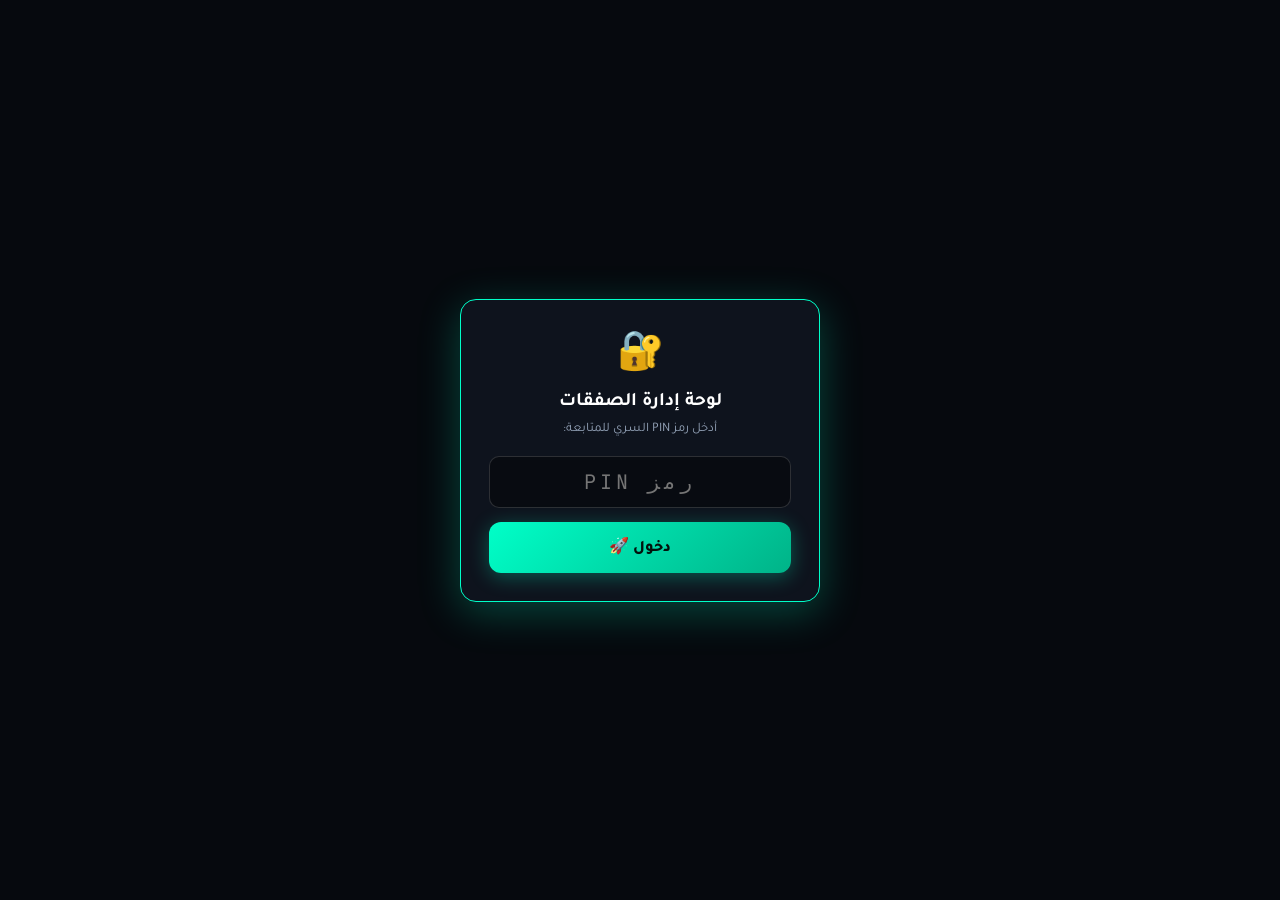
==== admin.html @ f7351bb8 "Add video proof support, ultra-fast Telegram bot, and web admin portal" ====
<!DOCTYPE html>
<html lang="ar" dir="rtl">
<head>
  <meta charset="UTF-8">
  <meta name="viewport" content="width=device-width, initial-scale=1.0">
  <title>لوحة إدارة الصفقات | Saifeddine Boumaza</title>
  <link rel="icon" type="image/svg+xml" href="favicon.svg">
  <link rel="preconnect" href="https://fonts.googleapis.com">
  <link rel="preconnect" href="https://fonts.gstatic.com" crossorigin>
  <link href="https://fonts.googleapis.com/css2?family=JetBrains+Mono:wght@400;600;800&family=Space+Grotesk:wght@500;700&family=Tajawal:wght@400;500;700;800;900&display=swap" rel="stylesheet">
  <style>
    :root {
      --bg: #070a0f;
      --card: #0e131d;
      --card-border: rgba(0, 255, 200, 0.15);
      --neon: #00ffc8;
      --gold: #f59e0b;
      --red: #ef4444;
      --text: #f1f5f9;
      --muted: #94a3b8;
    }
    * { box-sizing: border-box; margin: 0; padding: 0; font-family: 'Tajawal', sans-serif; }
    body { background: var(--bg); color: var(--text); padding: 18px 12px 60px; min-height: 100vh; }
    .mono { font-family: 'JetBrains Mono', monospace; }
    .container { max-width: 720px; margin: 0 auto; }

    /* Header */
    .admin-header {
      background: linear-gradient(135deg, rgba(0,255,200,0.08), rgba(245,158,11,0.05));
      border: 1px solid var(--card-border);
      border-radius: 16px;
      padding: 20px;
      margin-bottom: 24px;
      display: flex;
      align-items: center;
      justify-content: space-between;
      gap: 16px;
    }
    .admin-title h1 { font-size: 20px; font-weight: 800; color: #fff; display: flex; align-items: center; gap: 8px; }
    .admin-title p { font-size: 13px; color: var(--muted); margin-top: 4px; }
    .site-btn {
      background: rgba(0,255,200,0.1);
      color: var(--neon);
      border: 1px solid var(--neon);
      border-radius: 10px;
      padding: 8px 14px;
      font-size: 13px;
      font-weight: 700;
      text-decoration: none;
      white-space: nowrap;
      transition: 0.2s;
    }
    .site-btn:hover { background: var(--neon); color: #000; }

    /* Cards */
    .card {
      background: var(--card);
      border: 1px solid var(--card-border);
      border-radius: 16px;
      padding: 22px;
      margin-bottom: 24px;
      box-shadow: 0 10px 30px rgba(0,0,0,0.4);
    }
    .card-title {
      font-size: 17px;
      font-weight: 800;
      color: var(--neon);
      margin-bottom: 18px;
      display: flex;
      align-items: center;
      gap: 10px;
      border-bottom: 1px solid rgba(255,255,255,0.07);
      padding-bottom: 12px;
    }

    /* Form Fields */
    .form-group { margin-bottom: 18px; }
    .form-label { display: block; font-size: 14px; font-weight: 700; color: #cbd5e1; margin-bottom: 8px; }
    .input-box {
      width: 100%;
      background: rgba(0,0,0,0.4);
      border: 1px solid rgba(255,255,255,0.15);
      border-radius: 10px;
      color: #fff;
      padding: 12px 14px;
      font-size: 15px;
      outline: none;
      transition: 0.2s;
    }
    .input-box:focus { border-color: var(--neon); box-shadow: 0 0 12px rgba(0,255,200,0.2); }

    /* Quick Buttons */
    .quick-btns { display: flex; flex-wrap: wrap; gap: 8px; margin-top: 8px; }
    .q-btn {
      background: rgba(255,255,255,0.05);
      border: 1px solid rgba(255,255,255,0.12);
      border-radius: 8px;
      color: #cbd5e1;
      padding: 6px 12px;
      font-size: 13px;
      font-weight: 700;
      cursor: pointer;
      transition: 0.2s;
    }
    .q-btn:hover, .q-btn.active {
      background: rgba(0,255,200,0.15);
      border-color: var(--neon);
      color: var(--neon);
    }

    /* Media Uploader */
    .upload-zone {
      border: 2px dashed rgba(0,255,200,0.3);
      border-radius: 12px;
      padding: 24px 16px;
      text-align: center;
      cursor: pointer;
      background: rgba(0,255,200,0.02);
      transition: 0.2s;
    }
    .upload-zone:hover { background: rgba(0,255,200,0.06); border-color: var(--neon); }
    .upload-zone input { display: none; }
    .upload-zone-icon { font-size: 32px; margin-bottom: 8px; }
    .preview-grid {
      display: grid;
      grid-template-columns: repeat(auto-fill, minmax(110px, 1fr));
      gap: 10px;
      margin-top: 14px;
    }
    .preview-item {
      position: relative;
      height: 100px;
      border-radius: 8px;
      overflow: hidden;
      border: 1px solid rgba(255,255,255,0.2);
      background: #000;
    }
    .preview-item img, .preview-item video { width: 100%; height: 100%; object-fit: cover; }
    .preview-item .rm-btn {
      position: absolute;
      top: 4px;
      left: 4px;
      background: rgba(239,68,68,0.85);
      color: #fff;
      border: none;
      border-radius: 50%;
      width: 22px;
      height: 22px;
      font-size: 12px;
      cursor: pointer;
      display: flex;
      align-items: center;
      justify-content: center;
    }

    /* Submit Button */
    .submit-btn {
      width: 100%;
      background: linear-gradient(135deg, #00ffc8, #00b388);
      color: #03120c;
      font-size: 16px;
      font-weight: 800;
      border: none;
      border-radius: 12px;
      padding: 14px;
      cursor: pointer;
      transition: 0.2s;
      box-shadow: 0 4px 20px rgba(0,255,200,0.3);
      display: flex;
      align-items: center;
      justify-content: center;
      gap: 8px;
    }
    .submit-btn:hover { transform: translateY(-1px); box-shadow: 0 6px 25px rgba(0,255,200,0.5); }
    .submit-btn:disabled { opacity: 0.6; cursor: not-allowed; }

    /* Post Management List */
    .trades-list { display: flex; flex-direction: column; gap: 14px; }
    .trade-card-item {
      background: rgba(0,0,0,0.3);
      border: 1px solid rgba(255,255,255,0.08);
      border-radius: 12px;
      padding: 14px;
      display: flex;
      align-items: center;
      gap: 14px;
      transition: 0.2s;
    }
    .trade-card-thumb {
      width: 70px;
      height: 70px;
      border-radius: 8px;
      overflow: hidden;
      flex-shrink: 0;
      background: #000;
      border: 1px solid rgba(255,255,255,0.1);
    }
    .trade-card-thumb img, .trade-card-thumb video { width: 100%; height: 100%; object-fit: cover; }
    .trade-card-info { flex: 1; min-width: 0; }
    .trade-card-amounts { font-size: 15px; font-weight: 800; margin-bottom: 4px; }
    .trade-card-amounts .dep { color: var(--muted); font-size: 13px; margin-left: 8px; }
    .trade-card-amounts .pft { color: var(--neon); font-size: 16px; }
    .trade-card-meta { font-size: 12px; color: var(--muted); }
    .del-btn {
      background: rgba(239,68,68,0.12);
      border: 1px solid var(--red);
      color: var(--red);
      padding: 8px 12px;
      border-radius: 8px;
      font-size: 13px;
      font-weight: 700;
      cursor: pointer;
      transition: 0.2s;
      white-space: nowrap;
    }
    .del-btn:hover { background: var(--red); color: #fff; }

    /* Toast Notification */
    .toast {
      position: fixed;
      bottom: 24px;
      left: 50%;
      transform: translateX(-50%) translateY(100px);
      background: #00ffc8;
      color: #03120c;
      font-weight: 800;
      padding: 12px 24px;
      border-radius: 30px;
      box-shadow: 0 10px 30px rgba(0,255,200,0.5);
      transition: 0.3s cubic-bezier(0.18, 0.89, 0.32, 1.28);
      z-index: 9999;
      pointer-events: none;
      font-size: 14px;
    }
    .toast.show { transform: translateX(-50%) translateY(0); }

    /* Security Gate */
    #gateModal {
      position: fixed;
      top: 0; left: 0; width: 100%; height: 100%;
      background: rgba(7,10,15,0.95);
      backdrop-filter: blur(10px);
      display: flex;
      align-items: center;
      justify-content: center;
      z-index: 10000;
      padding: 18px;
    }
    .gate-box {
      background: var(--card);
      border: 1px solid var(--neon);
      border-radius: 16px;
      padding: 28px;
      max-width: 360px;
      width: 100%;
      text-align: center;
      box-shadow: 0 10px 40px rgba(0,255,200,0.25);
    }
  </style>
</head>
<body>

  <!-- Gate PIN Modal -->
  <div id="gateModal">
    <div class="gate-box">
      <div style="font-size: 38px; margin-bottom: 10px;">🔐</div>
      <h2 style="color: #fff; font-size: 19px; margin-bottom: 8px;">لوحة إدارة الصفقات</h2>
      <p style="color: var(--muted); font-size: 13px; margin-bottom: 18px;">أدخل رمز PIN السري للمتابعة:</p>
      <input type="password" id="pinInput" class="input-box mono" placeholder="رمز PIN" style="text-align: center; font-size: 20px; letter-spacing: 4px; margin-bottom: 14px;" maxlength="8">
      <button type="button" class="submit-btn" onclick="checkPin()">دخول 🚀</button>
      <p id="pinError" style="color: var(--red); font-size: 12px; margin-top: 10px; display: none;">الرمز غير صحيح!</p>
    </div>
  </div>

  <div class="container" id="adminApp" style="display: none;">
    
    <!-- Top Header -->
    <header class="admin-header">
      <div class="admin-title">
        <h1>⚡ لوحة نشر وإدارة الصفقات</h1>
        <p>Saifeddine Boumaza · التحكم المباشر بالموقع</p>
      </div>
      <a href="index.html#results" target="_blank" class="site-btn">🌐 عرض بالموقع ↗</a>
    </header>

    <!-- 1. Form to Publish New Trade -->
    <section class="card">
      <h2 class="card-title">➕ نشر صفقة جديدة فوراً</h2>

      <!-- Upload Photos/Videos -->
      <div class="form-group">
        <label class="form-label">📸 صور أو فيديو الصفقة (حتى 4 صور أو فيديو 1):</label>
        <div class="upload-zone" onclick="document.getElementById('fileInput').click()">
          <div class="upload-zone-icon">📁</div>
          <p style="font-weight:700; color:#fff;">اضغط هنا لاختيار الصور أو الفيديو من هاتفك</p>
          <p style="font-size:12px; color:var(--muted); margin-top:4px;">يدعم JPG, PNG, MP4</p>
          <input type="file" id="fileInput" accept="image/*,video/*" multiple onchange="handleFileSelect(event)">
        </div>
        <div class="preview-grid" id="previewGrid"></div>
      </div>

      <!-- Deposit -->
      <div class="form-group">
        <label class="form-label">💰 مبلغ الإيداع (Deposit):</label>
        <input type="text" id="depositInput" class="input-box mono" placeholder="مثال: Deposit: $500">
        <div class="quick-btns">
          <button type="button" class="q-btn" onclick="setVal('depositInput', 'Deposit: $100')">$100</button>
          <button type="button" class="q-btn" onclick="setVal('depositInput', 'Deposit: $200')">$200</button>
          <button type="button" class="q-btn" onclick="setVal('depositInput', 'Deposit: $430')">$430</button>
          <button type="button" class="q-btn" onclick="setVal('depositInput', 'Deposit: $500')">$500</button>
          <button type="button" class="q-btn" onclick="setVal('depositInput', 'Deposit: $1,000')">$1,000</button>
        </div>
      </div>

      <!-- Profit -->
      <div class="form-group">
        <label class="form-label">🚀 مبلغ الربح الصافي (Net Profit):</label>
        <input type="text" id="profitInput" class="input-box mono" placeholder="مثال: +$5,700">
        <div class="quick-btns">
          <button type="button" class="q-btn" onclick="setVal('profitInput', '+$1,500')">+$1,500</button>
          <button type="button" class="q-btn" onclick="setVal('profitInput', '+$1,700')">+$1,700</button>
          <button type="button" class="q-btn" onclick="setVal('profitInput', '+$3,000')">+$3,000</button>
          <button type="button" class="q-btn" onclick="setVal('profitInput', '+$5,700')">+$5,700</button>
          <button type="button" class="q-btn" onclick="setVal('profitInput', '+$16,000')">+$16,000</button>
          <button type="button" class="q-btn" onclick="setVal('profitInput', '+$25,000')">+$25,000</button>
        </div>
      </div>

      <!-- Badge Text -->
      <div class="form-group">
        <label class="form-label">🏷️ شارة المنشور (Badge):</label>
        <input type="text" id="badgeInput" class="input-box" value="RECORD PROFIT ⚡">
        <div class="quick-btns">
          <button type="button" class="q-btn" onclick="setBadge('RECORD PROFIT ⚡', 'neon')">RECORD PROFIT ⚡</button>
          <button type="button" class="q-btn" onclick="setBadge('11X RETURN 🎯', 'gold')">11X RETURN 🎯</button>
          <button type="button" class="q-btn" onclick="setBadge('15X RETURN 🚀', 'neon')">15X RETURN 🚀</button>
          <button type="button" class="q-btn" onclick="setBadge('TIERS OPEN 💼', 'gold')">TIERS OPEN 💼</button>
          <button type="button" class="q-btn" onclick="setBadge('LIVE PROOF 💎', 'neon')">LIVE PROOF 💎</button>
        </div>
      </div>

      <!-- Description -->
      <div class="form-group">
        <label class="form-label">📝 وصف الصفقة (اختياري):</label>
        <textarea id="descInput" class="input-box" rows="2" placeholder="اكتب وصفاً أو اتركه فارغاً وسيتم إنشاؤه تلقائياً"></textarea>
      </div>

      <!-- Tweet URL -->
      <div class="form-group">
        <label class="form-label">🔗 رابط التغريدة على X (اختياري):</label>
        <input type="url" id="tweetUrlInput" class="input-box mono" placeholder="https://x.com/seifeddin06/status/..." value="https://x.com/seifeddin06">
      </div>

      <!-- Submit Button -->
      <button type="button" id="publishBtn" class="submit-btn" onclick="publishTrade()">
        <span>🚀 نشر الصفقة في المركز الأول على الموقع</span>
      </button>
    </section>

    <!-- 2. Management & Instant Deletion Section -->
    <section class="card">
      <h2 class="card-title">🗑️ المنشورات الحالية على الموقع (<span id="tradesCount">0</span>)</h2>
      <p style="font-size:13px; color:var(--muted); margin-bottom: 14px;">اضغط على زر [حذف 🗑️] لإزالة أي منشور فوراً من الموقع:</p>
      
      <div class="trades-list" id="tradesList">
        <p style="color:var(--muted); text-align:center; padding:20px;">⏳ جاري جلب المنشورات...</p>
      </div>
    </section>

  </div>

  <div id="toast" class="toast"></div>

  <script>
    const SUPABASE_URL = 'https://kbioxkoifvyivhkzbxke.supabase.co';
    const SUPABASE_KEY = 'sb_publishable_TXezItY2oN4gFgCxDLqZPw_B_ormkoG';
    const PIN = '1515';

    let selectedFiles = [];
    let badgeType = 'neon';

    // PIN Gate
    function checkPin() {
      const val = document.getElementById('pinInput').value.trim();
      if (val === PIN || val === '7777') {
        localStorage.setItem('hntsb_admin_auth', 'true');
        document.getElementById('gateModal').style.display = 'none';
        document.getElementById('adminApp').style.display = 'block';
        loadTrades();
      } else {
        document.getElementById('pinError').style.display = 'block';
      }
    }

    if (localStorage.getItem('hntsb_admin_auth') === 'true') {
      document.getElementById('gateModal').style.display = 'none';
      document.getElementById('adminApp').style.display = 'block';
      window.onload = loadTrades;
    }

    function showToast(msg) {
      const t = document.getElementById('toast');
      t.textContent = msg;
      t.classList.add('show');
      setTimeout(() => t.classList.remove('show'), 3500);
    }

    function setVal(id, val) {
      document.getElementById(id).value = val;
    }

    function setBadge(text, type) {
      document.getElementById('badgeInput').value = text;
      badgeType = type;
    }

    // Handle File Selection & Previews
    function handleFileSelect(e) {
      const files = Array.from(e.target.files);
      selectedFiles = selectedFiles.concat(files).slice(0, 4);
      renderPreviews();
    }

    function removeFile(idx) {
      selectedFiles.splice(idx, 1);
      renderPreviews();
    }

    function renderPreviews() {
      const grid = document.getElementById('previewGrid');
      grid.innerHTML = '';
      selectedFiles.forEach((file, idx) => {
        const item = document.createElement('div');
        item.className = 'preview-item';
        const isVid = file.type.startsWith('video/');

        if (isVid) {
          const vid = document.createElement('video');
          vid.src = URL.createObjectURL(file);
          vid.autoplay = true; vid.muted = true; vid.loop = true;
          item.appendChild(vid);
        } else {
          const img = document.createElement('img');
          img.src = URL.createObjectURL(file);
          item.appendChild(img);
        }

        const rm = document.createElement('button');
        rm.className = 'rm-btn';
        rm.innerHTML = '✕';
        rm.onclick = (e) => { e.stopPropagation(); removeFile(idx); };
        item.appendChild(rm);

        grid.appendChild(item);
      });
    }

    // Upload single file to Catbox CDN
    async function uploadMedia(file) {
      const form = new FormData();
      form.append('reqtype', 'fileupload');
      form.append('fileToUpload', file, file.name);

      const res = await fetch('https://catbox.moe/user/api.php', { method: 'POST', body: form });
      const url = (await res.text()).trim();
      if (url.startsWith('https://')) return url;
      throw new Error('Upload failed');
    }

    // Publish Trade
    async function publishTrade() {
      const dep = document.getElementById('depositInput').value.trim();
      const pft = document.getElementById('profitInput').value.trim();
      const badge = document.getElementById('badgeInput').value.trim() || 'RECORD PROFIT ⚡';
      let desc = document.getElementById('descInput').value.trim();
      const tweetUrl = document.getElementById('tweetUrlInput').value.trim() || 'https://x.com/seifeddin06';

      if (!dep) return alert('يرجى كتابة أو اختيار مبلغ الإيداع!');
      if (!pft) return alert('يرجى كتابة أو اختيار مبلغ الربح!');
      if (!selectedFiles.length) return alert('يرجى اختيار صورة أو فيديو للصفقة!');

      const btn = document.getElementById('publishBtn');
      btn.disabled = true;
      btn.innerHTML = '⏳ جاري رفع الوسائط ونشر الصفقة...';

      try {
        const imageUrls = [];
        for (const file of selectedFiles) {
          const url = await uploadMedia(file);
          imageUrls.push(url);
        }

        if (!desc) {
          desc = `Live trade execution on Gold (XAUUSD). Net Profit: ${pft}. Disciplined risk management.`;
        }

        const now = new Date();
        const dateStr = now.toLocaleDateString('en-US', { month: 'short', day: 'numeric', year: 'numeric' });

        const payload = {
          published_date: dateStr,
          badge_text: badge,
          badge_type: badgeType,
          deposit_amount: dep,
          profit_amount: pft,
          description: desc,
          tags: ['#Forex', '#Gold', '#XAUUSD', '#Profits'],
          tweet_url: tweetUrl,
          profit_split: 'Profit Split: 50/50',
          images: imageUrls,
          is_active: true,
          created_at: now.toISOString()
        };

        const res = await fetch(`${SUPABASE_URL}/rest/v1/managed_trades`, {
          method: 'POST',
          headers: {
            'apikey': SUPABASE_KEY,
            'Authorization': 'Bearer ' + SUPABASE_KEY,
            'Content-Type': 'application/json',
            'Prefer': 'return=representation'
          },
          body: JSON.stringify(payload)
        });

        if (!res.ok) throw new Error('Supabase insert failed');

        showToast('🎉 تم نشر الصفقة بنجاح في المركز الأول على موقعك!');
        selectedFiles = [];
        renderPreviews();
        document.getElementById('depositInput').value = '';
        document.getElementById('profitInput').value = '';
        document.getElementById('descInput').value = '';
        loadTrades();
      } catch (err) {
        alert('حدث خطأ: ' + err.message);
      } finally {
        btn.disabled = false;
        btn.innerHTML = '<span>🚀 نشر الصفقة في المركز الأول على الموقع</span>';
      }
    }

    // Load Live Trades
    async function loadTrades() {
      const list = document.getElementById('tradesList');
      try {
        const res = await fetch(`${SUPABASE_URL}/rest/v1/managed_trades?select=*&order=created_at.desc`, {
          headers: {
            'apikey': SUPABASE_KEY,
            'Authorization': 'Bearer ' + SUPABASE_KEY
          }
        });
        const trades = await res.json();
        document.getElementById('tradesCount').textContent = trades.length;

        if (!trades.length) {
          list.innerHTML = '<p style="color:var(--muted); text-align:center; padding:20px;">لا توجد صفقات حالياً.</p>';
          return;
        }

        let html = '';
        trades.forEach((t, i) => {
          const firstMedia = (t.images && t.images[0]) || 'SB.jpg';
          const isVid = firstMedia.match(/\.(mp4|webm|mov)(\?|$)/i);
          const thumbHtml = isVid 
            ? `<video src="${firstMedia}" muted playsinline></video>`
            : `<img src="${firstMedia}" alt="Proof" onerror="this.src='SB.jpg'">`;

          html += `
            <div class="trade-card-item" id="trade-${t.id}">
              <div class="trade-card-thumb">${thumbHtml}</div>
              <div class="trade-card-info">
                <div class="trade-card-amounts">
                  <span class="pft">${t.profit_amount || ''}</span>
                  <span class="dep">${t.deposit_amount || ''}</span>
                </div>
                <div class="trade-card-meta">
                  <span>${t.published_date || ''}</span> · 
                  <span style="color:var(--neon);">${t.badge_text || ''}</span> · 
                  <span>${t.images ? t.images.length : 0} وسائط</span>
                </div>
              </div>
              <button type="button" class="del-btn" onclick="deleteTrade('${t.id}')">🗑️ حذف</button>
            </div>
          `;
        });
        list.innerHTML = html;
      } catch (err) {
        list.innerHTML = '<p style="color:var(--red); text-align:center; padding:20px;">تعذر جلب الصفقات.</p>';
      }
    }

    // Delete Trade
    async function deleteTrade(id) {
      if (!confirm('هل أنت متأكد من حذف هذا المنشور من الموقع نهائياً؟')) return;

      const card = document.getElementById(`trade-${id}`);
      if (card) card.style.opacity = '0.3';

      try {
        const res = await fetch(`${SUPABASE_URL}/rest/v1/managed_trades?id=eq.${id}`, {
          method: 'DELETE',
          headers: {
            'apikey': SUPABASE_KEY,
            'Authorization': 'Bearer ' + SUPABASE_KEY
          }
        });

        if (res.ok) {
          showToast('🗑️ تم حذف المنشور فوراً واختفى من الموقع!');
          if (card) card.remove();
          const cnt = document.getElementById('tradesCount');
          cnt.textContent = Math.max(0, parseInt(cnt.textContent || '1') - 1);
        } else {
          alert('تعذر الحذف، يرجى المحاولة ثانية.');
          if (card) card.style.opacity = '1';
        }
      } catch (err) {
        alert('خطأ: ' + err.message);
        if (card) card.style.opacity = '1';
      }
    }
  </script>
</body>
</html>
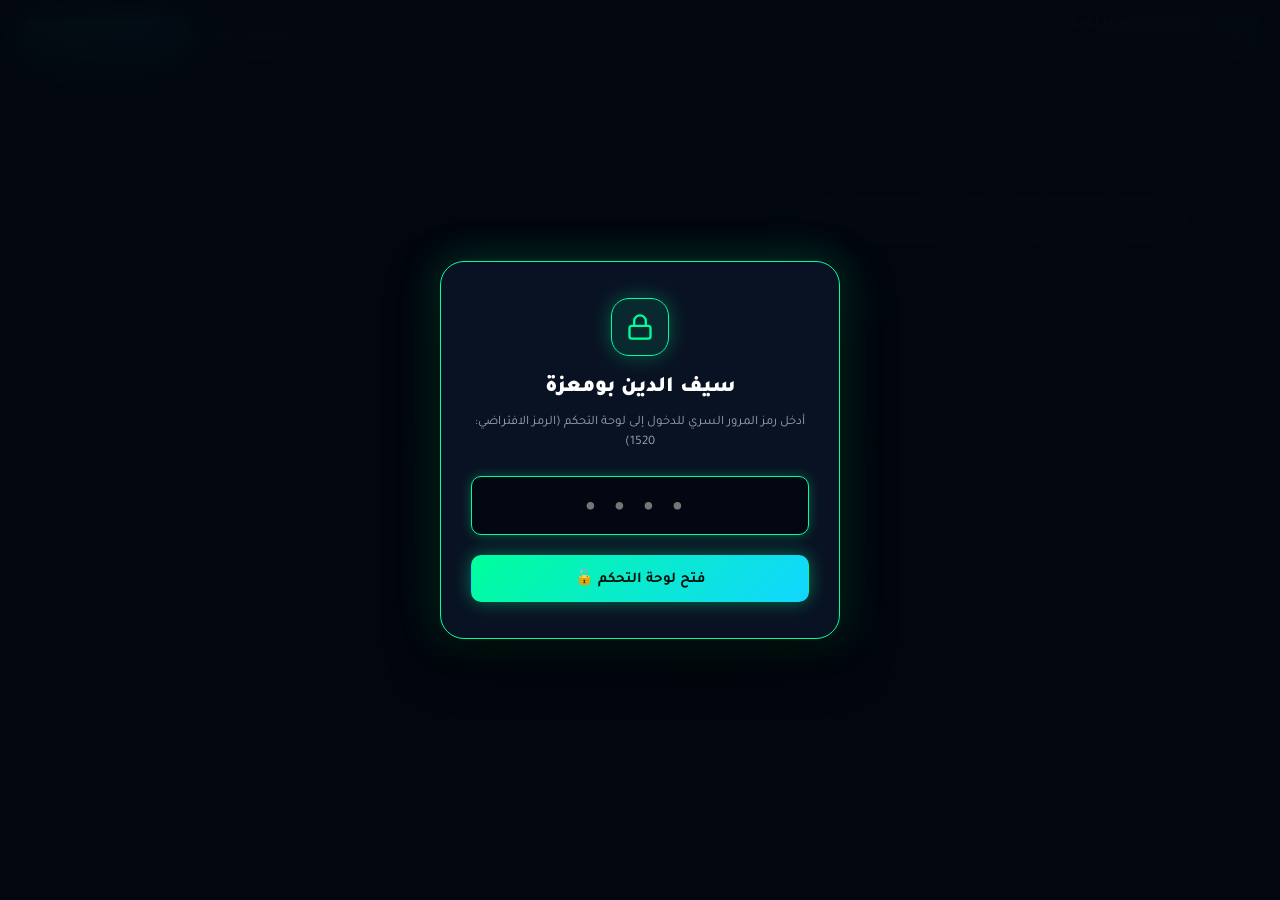
==== commit 8cbf6f79: "feat: launch full-site admin studio (admin.html), eliminate Supabase, and migrate to central site_co" ====
--- a/admin.html
+++ b/admin.html
@@ -3,623 +3,1292 @@
 <head>
   <meta charset="UTF-8">
   <meta name="viewport" content="width=device-width, initial-scale=1.0">
-  <title>لوحة إدارة الصفقات | Saifeddine Boumaza</title>
+  <title>لوحة تحكم الموقع — سيف الدين بومعزة | Admin Studio</title>
   <link rel="icon" type="image/svg+xml" href="favicon.svg">
-  <link rel="preconnect" href="https://fonts.googleapis.com">
-  <link rel="preconnect" href="https://fonts.gstatic.com" crossorigin>
-  <link href="https://fonts.googleapis.com/css2?family=JetBrains+Mono:wght@400;600;800&family=Space+Grotesk:wght@500;700&family=Tajawal:wght@400;500;700;800;900&display=swap" rel="stylesheet">
+  <link href="https://fonts.googleapis.com/css2?family=JetBrains+Mono:wght@400;600;800&family=Space+Grotesk:wght@600;700&family=Tajawal:wght@400;600;700;900&display=swap" rel="stylesheet">
   <style>
     :root {
-      --bg: #070a0f;
-      --card: #0e131d;
-      --card-border: rgba(0, 255, 200, 0.15);
-      --neon: #00ffc8;
-      --gold: #f59e0b;
-      --red: #ef4444;
+      --bg: #050a14;
+      --card: #091222;
+      --card-border: rgba(0, 255, 156, 0.2);
+      --card-hover: rgba(0, 255, 156, 0.35);
+      --neon: #00ff9c;
+      --neon-2: #12d6ff;
+      --gold: #f2c14e;
+      --danger: #ff4757;
       --text: #f1f5f9;
       --muted: #94a3b8;
-    }
-    * { box-sizing: border-box; margin: 0; padding: 0; font-family: 'Tajawal', sans-serif; }
-    body { background: var(--bg); color: var(--text); padding: 18px 12px 60px; min-height: 100vh; }
+      --input-bg: #040812;
+    }
+    * { box-sizing: border-box; margin: 0; padding: 0; }
+    body {
+      background: var(--bg);
+      color: var(--text);
+      font-family: 'Tajawal', system-ui, sans-serif;
+      min-height: 100vh;
+      line-height: 1.5;
+    }
     .mono { font-family: 'JetBrains Mono', monospace; }
-    .container { max-width: 720px; margin: 0 auto; }
-
-    /* Header */
-    .admin-header {
-      background: linear-gradient(135deg, rgba(0,255,200,0.08), rgba(245,158,11,0.05));
-      border: 1px solid var(--card-border);
-      border-radius: 16px;
-      padding: 20px;
-      margin-bottom: 24px;
+
+    /* Top Bar */
+    .admin-bar {
+      background: rgba(8, 16, 32, 0.95);
+      backdrop-filter: blur(15px);
+      border-bottom: 1px solid var(--card-border);
+      padding: 14px 24px;
       display: flex;
       align-items: center;
       justify-content: space-between;
-      gap: 16px;
-    }
-    .admin-title h1 { font-size: 20px; font-weight: 800; color: #fff; display: flex; align-items: center; gap: 8px; }
-    .admin-title p { font-size: 13px; color: var(--muted); margin-top: 4px; }
-    .site-btn {
-      background: rgba(0,255,200,0.1);
-      color: var(--neon);
+      position: sticky;
+      top: 0;
+      z-index: 100;
+    }
+    .admin-brand {
+      display: flex;
+      align-items: center;
+      gap: 12px;
+      text-decoration: none;
+      color: #fff;
+    }
+    .admin-logo {
+      width: 42px;
+      height: 42px;
+      border-radius: 12px;
+      background: #000;
       border: 1px solid var(--neon);
+      display: flex;
+      align-items: center;
+      justify-content: center;
+      box-shadow: 0 0 15px rgba(0, 255, 156, 0.3);
+      overflow: hidden;
+    }
+    .admin-logo img { width: 100%; height: 100%; object-fit: cover; }
+    .admin-brand h1 { font-size: 16px; font-weight: 800; }
+    .admin-brand span { font-size: 11px; color: var(--neon); font-family: 'JetBrains Mono', monospace; }
+
+    .admin-actions {
+      display: flex;
+      align-items: center;
+      gap: 10px;
+    }
+    .btn {
+      padding: 8px 16px;
       border-radius: 10px;
-      padding: 8px 14px;
       font-size: 13px;
       font-weight: 700;
-      text-decoration: none;
+      cursor: pointer;
+      display: inline-flex;
+      align-items: center;
+      gap: 6px;
+      transition: all 0.2s ease;
+      border: 1px solid transparent;
+      font-family: inherit;
+    }
+    .btn-primary {
+      background: linear-gradient(135deg, var(--neon), var(--neon-2));
+      color: #04140c;
+      box-shadow: 0 0 18px rgba(0, 255, 156, 0.4);
+    }
+    .btn-primary:hover {
+      transform: translateY(-1.5px);
+      box-shadow: 0 0 24px rgba(0, 255, 156, 0.6);
+    }
+    .btn-secondary {
+      background: rgba(255, 255, 255, 0.06);
+      border-color: rgba(255, 255, 255, 0.15);
+      color: #fff;
+    }
+    .btn-secondary:hover { background: rgba(255, 255, 255, 0.12); }
+    .btn-danger {
+      background: rgba(255, 71, 87, 0.15);
+      border-color: var(--danger);
+      color: var(--danger);
+    }
+    .btn-danger:hover { background: rgba(255, 71, 87, 0.3); }
+
+    /* Layout */
+    .admin-container {
+      max-width: 1200px;
+      margin: 0 auto;
+      padding: 24px 16px 80px;
+    }
+
+    /* Tabs */
+    .admin-tabs {
+      display: flex;
+      gap: 8px;
+      overflow-x: auto;
+      padding-bottom: 12px;
+      margin-bottom: 24px;
+      border-bottom: 1px solid rgba(255, 255, 255, 0.08);
+      scrollbar-width: none;
+    }
+    .admin-tabs::-webkit-scrollbar { display: none; }
+    .tab-btn {
+      padding: 10px 18px;
+      border-radius: 12px;
+      background: rgba(10, 20, 36, 0.7);
+      border: 1px solid rgba(255, 255, 255, 0.1);
+      color: var(--muted);
+      font-size: 13.5px;
+      font-weight: 700;
       white-space: nowrap;
-      transition: 0.2s;
-    }
-    .site-btn:hover { background: var(--neon); color: #000; }
+      cursor: pointer;
+      transition: all 0.2s;
+    }
+    .tab-btn:hover { color: #fff; border-color: var(--neon); }
+    .tab-btn.active {
+      background: rgba(0, 255, 156, 0.12);
+      border-color: var(--neon);
+      color: var(--neon);
+      box-shadow: 0 0 15px rgba(0, 255, 156, 0.2);
+    }
+
+    /* Tab Panes */
+    .tab-pane { display: none; }
+    .tab-pane.active { display: block; animation: fadeIn 0.25s ease; }
+    @keyframes fadeIn { from { opacity: 0; transform: translateY(6px); } to { opacity: 1; transform: none; } }
 
     /* Cards */
     .card {
       background: var(--card);
       border: 1px solid var(--card-border);
-      border-radius: 16px;
-      padding: 22px;
+      border-radius: 18px;
+      padding: 24px;
       margin-bottom: 24px;
-      box-shadow: 0 10px 30px rgba(0,0,0,0.4);
-    }
-    .card-title {
-      font-size: 17px;
-      font-weight: 800;
-      color: var(--neon);
-      margin-bottom: 18px;
+      box-shadow: 0 8px 30px rgba(0, 0, 0, 0.5);
+    }
+    .card-head {
       display: flex;
       align-items: center;
-      gap: 10px;
-      border-bottom: 1px solid rgba(255,255,255,0.07);
+      justify-content: space-between;
+      margin-bottom: 20px;
       padding-bottom: 12px;
-    }
-
-    /* Form Fields */
-    .form-group { margin-bottom: 18px; }
-    .form-label { display: block; font-size: 14px; font-weight: 700; color: #cbd5e1; margin-bottom: 8px; }
-    .input-box {
-      width: 100%;
-      background: rgba(0,0,0,0.4);
-      border: 1px solid rgba(255,255,255,0.15);
-      border-radius: 10px;
-      color: #fff;
-      padding: 12px 14px;
-      font-size: 15px;
-      outline: none;
-      transition: 0.2s;
-    }
-    .input-box:focus { border-color: var(--neon); box-shadow: 0 0 12px rgba(0,255,200,0.2); }
-
-    /* Quick Buttons */
-    .quick-btns { display: flex; flex-wrap: wrap; gap: 8px; margin-top: 8px; }
-    .q-btn {
-      background: rgba(255,255,255,0.05);
-      border: 1px solid rgba(255,255,255,0.12);
-      border-radius: 8px;
-      color: #cbd5e1;
-      padding: 6px 12px;
-      font-size: 13px;
+      border-bottom: 1px solid rgba(255, 255, 255, 0.08);
+    }
+    .card-head h2 { font-size: 18px; font-weight: 800; color: #fff; }
+    .card-head p { font-size: 12.5px; color: var(--muted); margin-top: 3px; }
+
+    /* Form Grid */
+    .form-grid {
+      display: grid;
+      grid-template-columns: repeat(auto-fit, minmax(260px, 1fr));
+      gap: 16px;
+    }
+    .form-group {
+      display: flex;
+      flex-direction: column;
+      gap: 6px;
+    }
+    .form-group.full { grid-column: 1 / -1; }
+    label {
+      font-size: 12.5px;
       font-weight: 700;
-      cursor: pointer;
-      transition: 0.2s;
-    }
-    .q-btn:hover, .q-btn.active {
-      background: rgba(0,255,200,0.15);
-      border-color: var(--neon);
-      color: var(--neon);
-    }
-
-    /* Media Uploader */
-    .upload-zone {
-      border: 2px dashed rgba(0,255,200,0.3);
-      border-radius: 12px;
-      padding: 24px 16px;
-      text-align: center;
-      cursor: pointer;
-      background: rgba(0,255,200,0.02);
-      transition: 0.2s;
-    }
-    .upload-zone:hover { background: rgba(0,255,200,0.06); border-color: var(--neon); }
-    .upload-zone input { display: none; }
-    .upload-zone-icon { font-size: 32px; margin-bottom: 8px; }
-    .preview-grid {
-      display: grid;
-      grid-template-columns: repeat(auto-fill, minmax(110px, 1fr));
-      gap: 10px;
-      margin-top: 14px;
-    }
-    .preview-item {
-      position: relative;
-      height: 100px;
-      border-radius: 8px;
-      overflow: hidden;
-      border: 1px solid rgba(255,255,255,0.2);
-      background: #000;
-    }
-    .preview-item img, .preview-item video { width: 100%; height: 100%; object-fit: cover; }
-    .preview-item .rm-btn {
-      position: absolute;
-      top: 4px;
-      left: 4px;
-      background: rgba(239,68,68,0.85);
-      color: #fff;
-      border: none;
-      border-radius: 50%;
-      width: 22px;
-      height: 22px;
-      font-size: 12px;
-      cursor: pointer;
+      color: var(--muted);
       display: flex;
       align-items: center;
-      justify-content: center;
-    }
-
-    /* Submit Button */
-    .submit-btn {
-      width: 100%;
-      background: linear-gradient(135deg, #00ffc8, #00b388);
-      color: #03120c;
-      font-size: 16px;
-      font-weight: 800;
-      border: none;
-      border-radius: 12px;
-      padding: 14px;
-      cursor: pointer;
-      transition: 0.2s;
-      box-shadow: 0 4px 20px rgba(0,255,200,0.3);
+      gap: 6px;
+    }
+    input, textarea, select {
+      background: var(--input-bg);
+      border: 1px solid rgba(255, 255, 255, 0.12);
+      border-radius: 10px;
+      padding: 10px 14px;
+      color: #fff;
+      font-family: inherit;
+      font-size: 14px;
+      outline: none;
+      transition: border-color 0.2s, box-shadow 0.2s;
+    }
+    input:focus, textarea:focus, select:focus {
+      border-color: var(--neon);
+      box-shadow: 0 0 12px rgba(0, 255, 156, 0.3);
+    }
+    textarea { resize: vertical; min-height: 80px; }
+
+    /* Repeatable Items (Trades, Reviews, FAQs) */
+    .item-box {
+      background: rgba(4, 8, 18, 0.6);
+      border: 1px solid rgba(255, 255, 255, 0.09);
+      border-radius: 14px;
+      padding: 16px;
+      margin-bottom: 14px;
+      position: relative;
+      transition: border-color 0.2s;
+    }
+    .item-box:hover { border-color: rgba(0, 255, 156, 0.3); }
+    .item-box-head {
       display: flex;
       align-items: center;
-      justify-content: center;
-      gap: 8px;
-    }
-    .submit-btn:hover { transform: translateY(-1px); box-shadow: 0 6px 25px rgba(0,255,200,0.5); }
-    .submit-btn:disabled { opacity: 0.6; cursor: not-allowed; }
-
-    /* Post Management List */
-    .trades-list { display: flex; flex-direction: column; gap: 14px; }
-    .trade-card-item {
-      background: rgba(0,0,0,0.3);
-      border: 1px solid rgba(255,255,255,0.08);
-      border-radius: 12px;
-      padding: 14px;
-      display: flex;
-      align-items: center;
-      gap: 14px;
-      transition: 0.2s;
-    }
-    .trade-card-thumb {
-      width: 70px;
-      height: 70px;
-      border-radius: 8px;
-      overflow: hidden;
-      flex-shrink: 0;
-      background: #000;
-      border: 1px solid rgba(255,255,255,0.1);
-    }
-    .trade-card-thumb img, .trade-card-thumb video { width: 100%; height: 100%; object-fit: cover; }
-    .trade-card-info { flex: 1; min-width: 0; }
-    .trade-card-amounts { font-size: 15px; font-weight: 800; margin-bottom: 4px; }
-    .trade-card-amounts .dep { color: var(--muted); font-size: 13px; margin-left: 8px; }
-    .trade-card-amounts .pft { color: var(--neon); font-size: 16px; }
-    .trade-card-meta { font-size: 12px; color: var(--muted); }
-    .del-btn {
-      background: rgba(239,68,68,0.12);
-      border: 1px solid var(--red);
-      color: var(--red);
-      padding: 8px 12px;
-      border-radius: 8px;
-      font-size: 13px;
-      font-weight: 700;
-      cursor: pointer;
-      transition: 0.2s;
-      white-space: nowrap;
-    }
-    .del-btn:hover { background: var(--red); color: #fff; }
-
-    /* Toast Notification */
+      justify-content: space-between;
+      margin-bottom: 12px;
+    }
+    .item-title { font-weight: 800; font-size: 15px; color: var(--neon); }
+
+    /* Notifications & Modals */
     .toast {
       position: fixed;
       bottom: 24px;
       left: 50%;
       transform: translateX(-50%) translateY(100px);
-      background: #00ffc8;
-      color: #03120c;
-      font-weight: 800;
+      background: #0e1c33;
+      border: 1px solid var(--neon);
+      color: #fff;
       padding: 12px 24px;
-      border-radius: 30px;
-      box-shadow: 0 10px 30px rgba(0,255,200,0.5);
-      transition: 0.3s cubic-bezier(0.18, 0.89, 0.32, 1.28);
-      z-index: 9999;
+      border-radius: 999px;
+      font-size: 14px;
+      font-weight: 700;
+      box-shadow: 0 10px 30px rgba(0,0,0,0.8), 0 0 20px rgba(0,255,156,0.4);
+      z-index: 1000;
+      display: flex;
+      align-items: center;
+      gap: 10px;
+      transition: transform 0.3s cubic-bezier(0.175, 0.885, 0.32, 1.275);
       pointer-events: none;
-      font-size: 14px;
     }
     .toast.show { transform: translateX(-50%) translateY(0); }
 
-    /* Security Gate */
-    #gateModal {
+    /* Login Lock Modal */
+    .lock-screen {
       position: fixed;
-      top: 0; left: 0; width: 100%; height: 100%;
-      background: rgba(7,10,15,0.95);
-      backdrop-filter: blur(10px);
+      inset: 0;
+      background: rgba(3, 7, 15, 0.96);
+      backdrop-filter: blur(25px);
       display: flex;
       align-items: center;
       justify-content: center;
-      z-index: 10000;
-      padding: 18px;
-    }
-    .gate-box {
+      z-index: 9999;
+    }
+    .lock-box {
       background: var(--card);
       border: 1px solid var(--neon);
-      border-radius: 16px;
-      padding: 28px;
-      max-width: 360px;
+      border-radius: 24px;
+      padding: 36px 30px;
+      width: 90%;
+      max-width: 400px;
+      text-align: center;
+      box-shadow: 0 20px 50px rgba(0, 0, 0, 0.8), 0 0 40px rgba(0, 255, 156, 0.25);
+    }
+    .lock-box h2 { font-size: 22px; font-weight: 900; margin-bottom: 8px; color: #fff; }
+    .lock-box p { font-size: 13px; color: var(--muted); margin-bottom: 24px; }
+    .pin-input {
+      letter-spacing: 12px;
+      font-size: 28px;
+      text-align: center;
+      font-weight: 900;
       width: 100%;
-      text-align: center;
-      box-shadow: 0 10px 40px rgba(0,255,200,0.25);
+      margin-bottom: 20px;
+      background: #030711;
+      border-color: rgba(0, 255, 156, 0.4);
+      color: var(--neon);
+    }
+
+    @media (max-width: 768px) {
+      .admin-bar { padding: 12px 16px; }
+      .admin-brand span { display: none; }
+      .admin-container { padding: 16px 12px 70px; }
+      .form-grid { grid-template-columns: 1fr; }
     }
   </style>
 </head>
 <body>
 
-  <!-- Gate PIN Modal -->
-  <div id="gateModal">
-    <div class="gate-box">
-      <div style="font-size: 38px; margin-bottom: 10px;">🔐</div>
-      <h2 style="color: #fff; font-size: 19px; margin-bottom: 8px;">لوحة إدارة الصفقات</h2>
-      <p style="color: var(--muted); font-size: 13px; margin-bottom: 18px;">أدخل رمز PIN السري للمتابعة:</p>
-      <input type="password" id="pinInput" class="input-box mono" placeholder="رمز PIN" style="text-align: center; font-size: 20px; letter-spacing: 4px; margin-bottom: 14px;" maxlength="8">
-      <button type="button" class="submit-btn" onclick="checkPin()">دخول 🚀</button>
-      <p id="pinError" style="color: var(--red); font-size: 12px; margin-top: 10px; display: none;">الرمز غير صحيح!</p>
-    </div>
+<!-- Secret PIN Lock Screen -->
+<div class="lock-screen" id="lockScreen">
+  <div class="lock-box">
+    <div style="width:58px;height:58px;border-radius:18px;background:rgba(0,255,156,0.1);border:1px solid var(--neon);display:flex;align-items:center;justify-content:center;margin:0 auto 16px;box-shadow:0 0 20px rgba(0,255,156,0.3);">
+      <svg viewBox="0 0 24 24" width="28" height="28" fill="none" stroke="var(--neon)" stroke-width="2"><rect x="3" y="11" width="18" height="11" rx="2" ry="2"/><path d="M7 11V7a5 5 0 0 1 10 0v4"/></svg>
+    </div>
+    <h2>سيف الدين بومعزة</h2>
+    <p>أدخل رمز المرور السري للدخول إلى لوحة التحكم (الرمز الافتراضي: 1520)</p>
+    <input type="password" id="pinInput" class="pin-input mono" maxlength="8" placeholder="••••" autofocus onkeydown="if(event.key==='Enter') verifyPin()">
+    <button type="button" class="btn btn-primary" style="width:100%;justify-content:center;padding:12px;font-size:15px;" onclick="verifyPin()">
+      فتح لوحة التحكم 🔓
+    </button>
   </div>
-
-  <div class="container" id="adminApp" style="display: none;">
-    
-    <!-- Top Header -->
-    <header class="admin-header">
-      <div class="admin-title">
-        <h1>⚡ لوحة نشر وإدارة الصفقات</h1>
-        <p>Saifeddine Boumaza · التحكم المباشر بالموقع</p>
-      </div>
-      <a href="index.html#results" target="_blank" class="site-btn">🌐 عرض بالموقع ↗</a>
-    </header>
-
-    <!-- 1. Form to Publish New Trade -->
-    <section class="card">
-      <h2 class="card-title">➕ نشر صفقة جديدة فوراً</h2>
-
-      <!-- Upload Photos/Videos -->
-      <div class="form-group">
-        <label class="form-label">📸 صور أو فيديو الصفقة (حتى 4 صور أو فيديو 1):</label>
-        <div class="upload-zone" onclick="document.getElementById('fileInput').click()">
-          <div class="upload-zone-icon">📁</div>
-          <p style="font-weight:700; color:#fff;">اضغط هنا لاختيار الصور أو الفيديو من هاتفك</p>
-          <p style="font-size:12px; color:var(--muted); margin-top:4px;">يدعم JPG, PNG, MP4</p>
-          <input type="file" id="fileInput" accept="image/*,video/*" multiple onchange="handleFileSelect(event)">
-        </div>
-        <div class="preview-grid" id="previewGrid"></div>
-      </div>
-
-      <!-- Deposit -->
-      <div class="form-group">
-        <label class="form-label">💰 مبلغ الإيداع (Deposit):</label>
-        <input type="text" id="depositInput" class="input-box mono" placeholder="مثال: Deposit: $500">
-        <div class="quick-btns">
-          <button type="button" class="q-btn" onclick="setVal('depositInput', 'Deposit: $100')">$100</button>
-          <button type="button" class="q-btn" onclick="setVal('depositInput', 'Deposit: $200')">$200</button>
-          <button type="button" class="q-btn" onclick="setVal('depositInput', 'Deposit: $430')">$430</button>
-          <button type="button" class="q-btn" onclick="setVal('depositInput', 'Deposit: $500')">$500</button>
-          <button type="button" class="q-btn" onclick="setVal('depositInput', 'Deposit: $1,000')">$1,000</button>
-        </div>
-      </div>
-
-      <!-- Profit -->
-      <div class="form-group">
-        <label class="form-label">🚀 مبلغ الربح الصافي (Net Profit):</label>
-        <input type="text" id="profitInput" class="input-box mono" placeholder="مثال: +$5,700">
-        <div class="quick-btns">
-          <button type="button" class="q-btn" onclick="setVal('profitInput', '+$1,500')">+$1,500</button>
-          <button type="button" class="q-btn" onclick="setVal('profitInput', '+$1,700')">+$1,700</button>
-          <button type="button" class="q-btn" onclick="setVal('profitInput', '+$3,000')">+$3,000</button>
-          <button type="button" class="q-btn" onclick="setVal('profitInput', '+$5,700')">+$5,700</button>
-          <button type="button" class="q-btn" onclick="setVal('profitInput', '+$16,000')">+$16,000</button>
-          <button type="button" class="q-btn" onclick="setVal('profitInput', '+$25,000')">+$25,000</button>
-        </div>
-      </div>
-
-      <!-- Badge Text -->
-      <div class="form-group">
-        <label class="form-label">🏷️ شارة المنشور (Badge):</label>
-        <input type="text" id="badgeInput" class="input-box" value="RECORD PROFIT ⚡">
-        <div class="quick-btns">
-          <button type="button" class="q-btn" onclick="setBadge('RECORD PROFIT ⚡', 'neon')">RECORD PROFIT ⚡</button>
-          <button type="button" class="q-btn" onclick="setBadge('11X RETURN 🎯', 'gold')">11X RETURN 🎯</button>
-          <button type="button" class="q-btn" onclick="setBadge('15X RETURN 🚀', 'neon')">15X RETURN 🚀</button>
-          <button type="button" class="q-btn" onclick="setBadge('TIERS OPEN 💼', 'gold')">TIERS OPEN 💼</button>
-          <button type="button" class="q-btn" onclick="setBadge('LIVE PROOF 💎', 'neon')">LIVE PROOF 💎</button>
-        </div>
-      </div>
-
-      <!-- Description -->
-      <div class="form-group">
-        <label class="form-label">📝 وصف الصفقة (اختياري):</label>
-        <textarea id="descInput" class="input-box" rows="2" placeholder="اكتب وصفاً أو اتركه فارغاً وسيتم إنشاؤه تلقائياً"></textarea>
-      </div>
-
-      <!-- Tweet URL -->
-      <div class="form-group">
-        <label class="form-label">🔗 رابط التغريدة على X (اختياري):</label>
-        <input type="url" id="tweetUrlInput" class="input-box mono" placeholder="https://x.com/seifeddin06/status/..." value="https://x.com/seifeddin06">
-      </div>
-
-      <!-- Submit Button -->
-      <button type="button" id="publishBtn" class="submit-btn" onclick="publishTrade()">
-        <span>🚀 نشر الصفقة في المركز الأول على الموقع</span>
-      </button>
-    </section>
-
-    <!-- 2. Management & Instant Deletion Section -->
-    <section class="card">
-      <h2 class="card-title">🗑️ المنشورات الحالية على الموقع (<span id="tradesCount">0</span>)</h2>
-      <p style="font-size:13px; color:var(--muted); margin-bottom: 14px;">اضغط على زر [حذف 🗑️] لإزالة أي منشور فوراً من الموقع:</p>
-      
-      <div class="trades-list" id="tradesList">
-        <p style="color:var(--muted); text-align:center; padding:20px;">⏳ جاري جلب المنشورات...</p>
-      </div>
-    </section>
-
+</div>
+
+<!-- Header -->
+<header class="admin-bar">
+  <a href="#" class="admin-brand">
+    <div class="admin-logo">
+      <img src="favicon.png" alt="SB" onerror="this.src='SB.jpg'">
+    </div>
+    <div>
+      <h1>لوحة التحكم الذكية</h1>
+      <span>SB LIVE STUDIO · NO SUPABASE</span>
+    </div>
+  </a>
+  <div class="admin-actions">
+    <a href="index.html" target="_blank" class="btn btn-secondary" title="عرض الموقع المباشر">
+      <span>👁️ معاينة الموقع</span>
+    </a>
+    <button type="button" class="btn btn-primary" onclick="publishChanges()" id="publishBtn">
+      <span>🚀 نشر التعديلات فوراً</span>
+    </button>
   </div>
-
-  <div id="toast" class="toast"></div>
-
-  <script>
-    const SUPABASE_URL = 'https://kbioxkoifvyivhkzbxke.supabase.co';
-    const SUPABASE_KEY = 'sb_publishable_TXezItY2oN4gFgCxDLqZPw_B_ormkoG';
-    const PIN = '1515';
-
-    let selectedFiles = [];
-    let badgeType = 'neon';
-
-    // PIN Gate
-    function checkPin() {
-      const val = document.getElementById('pinInput').value.trim();
-      if (val === PIN || val === '7777') {
-        localStorage.setItem('hntsb_admin_auth', 'true');
-        document.getElementById('gateModal').style.display = 'none';
-        document.getElementById('adminApp').style.display = 'block';
-        loadTrades();
-      } else {
-        document.getElementById('pinError').style.display = 'block';
+</header>
+
+<!-- Main Container -->
+<main class="admin-container">
+
+  <!-- Navigation Tabs -->
+  <nav class="admin-tabs">
+    <button type="button" class="tab-btn active" onclick="switchTab('tab-profile')">👤 الملف التعريفي</button>
+    <button type="button" class="tab-btn" onclick="switchTab('tab-metrics')">📊 الإحصائيات والأرقام</button>
+    <button type="button" class="tab-btn" onclick="switchTab('tab-pricing')">💎 الأسعار والعروض</button>
+    <button type="button" class="tab-btn" onclick="switchTab('tab-trades')">📈 الصفقات والنتائج</button>
+    <button type="button" class="tab-btn" onclick="switchTab('tab-reviews')">⭐ تقييمات العملاء</button>
+    <button type="button" class="tab-btn" onclick="switchTab('tab-faqs')">❓ الأسئلة الشائعة</button>
+    <button type="button" class="tab-btn" onclick="switchTab('tab-announcement')">📢 الإعلانات والاتصال</button>
+    <button type="button" class="tab-btn" onclick="switchTab('tab-settings')">⚙️ الإعدادات والأمان</button>
+  </nav>
+
+  <!-- 1. TAB: PROFILE -->
+  <section class="tab-pane active" id="tab-profile">
+    <div class="card">
+      <div class="card-head">
+        <div>
+          <h2>الملف الشخصي والبيانات العامة (Profile & Socials)</h2>
+          <p>تعديل اسمك، المسمى الوظيفي، النبذة التعريفية، وروابط قنوات التواصل والتداول الرسمية.</p>
+        </div>
+      </div>
+      <div class="form-grid">
+        <div class="form-group">
+          <label>الاسم بالكامل (Full Name)</label>
+          <input type="text" id="prof_name" value="Saifeddine Boumaza">
+        </div>
+        <div class="form-group">
+          <label>المسمى الوظيفي (Title)</label>
+          <input type="text" id="prof_title" value="Forex & Crypto Trading Manager">
+        </div>
+        <div class="form-group">
+          <label>معرف X / تويتر الرسمي</label>
+          <input type="text" id="prof_handle" value="@seifeddin06">
+        </div>
+        <div class="form-group">
+          <label>شارة التخصص (Badge Text)</label>
+          <input type="text" id="prof_badge" value="Trading Manager & Quant Specialist">
+        </div>
+        <div class="form-group full">
+          <label>النبذة التعريفية بالعربية (Bio AR)</label>
+          <textarea id="prof_bio_ar"></textarea>
+        </div>
+        <div class="form-group full">
+          <label>النبذة التعريفية بالإنجليزية (Bio EN)</label>
+          <textarea id="prof_bio_en"></textarea>
+        </div>
+        <div class="form-group">
+          <label>رابط قناة/حساب تليجرام (Telegram Link)</label>
+          <input type="text" id="soc_telegram">
+        </div>
+        <div class="form-group">
+          <label>رابط حساب تويتر / X (Twitter Link)</label>
+          <input type="text" id="soc_twitter">
+        </div>
+        <div class="form-group">
+          <label>رابط الواتساب (WhatsApp Link)</label>
+          <input type="text" id="soc_whatsapp">
+        </div>
+        <div class="form-group">
+          <label>البريد الإلكتروني الرسمي (Email)</label>
+          <input type="text" id="soc_email">
+        </div>
+        <div class="form-group full">
+          <label>رابط منصة TradingView</label>
+          <input type="text" id="soc_tradingview">
+        </div>
+      </div>
+    </div>
+  </section>
+
+  <!-- 2. TAB: METRICS -->
+  <section class="tab-pane" id="tab-metrics">
+    <div class="card">
+      <div class="card-head">
+        <div>
+          <h2>الإحصائيات والأرقام المعتمدة (Key Performance Metrics)</h2>
+          <p>تعديل نسب الأرباح، نسبة النجاح، التراجع، والنقاط المعروضة في شريط الأداء الرئيسي.</p>
+        </div>
+      </div>
+      <div class="form-grid">
+        <div class="form-group">
+          <label>العائد الشهري المستهدف (Target Monthly ROI)</label>
+          <input type="text" id="met_roi" value="15% - 35%">
+        </div>
+        <div class="form-group">
+          <label>أقصى تراجع محسوب (Max Controlled Drawdown)</label>
+          <input type="text" id="met_dd" value="< 8.5%">
+        </div>
+        <div class="form-group">
+          <label>نسبة النجاح Win Rate</label>
+          <input type="text" id="met_winrate" value="86.4%">
+        </div>
+        <div class="form-group">
+          <label>إجمالي النقاط المحققة (Total Pips)</label>
+          <input type="text" id="met_pips" value="+18,450">
+        </div>
+        <div class="form-group">
+          <label>عدد المحافظ والحسابات النشطة (Active Accounts)</label>
+          <input type="text" id="met_accounts" value="140+">
+        </div>
+        <div class="form-group">
+          <label>سنوات الخبرة في الأسواق (Experience)</label>
+          <input type="text" id="met_exp" value="8+ Years">
+        </div>
+        <div class="form-group">
+          <label>الشفافية والتأكيد (Verified Track)</label>
+          <input type="text" id="met_verified" value="100%">
+        </div>
+        <div class="form-group">
+          <label>الأصول الأساسية المتداولة (Primary Assets)</label>
+          <input type="text" id="met_assets" value="XAUUSD / FX">
+        </div>
+      </div>
+    </div>
+  </section>
+
+  <!-- 3. TAB: PRICING -->
+  <section class="tab-pane" id="tab-pricing">
+    <!-- NewsX AI Pricing -->
+    <div class="card">
+      <div class="card-head">
+        <div>
+          <h2>أسعار باقات NewsX AI (Subscription Plans)</h2>
+          <p>تعديل أسعار ووصف باقات منصة الأخبار الاقتصادية والذكاء الاصطناعي.</p>
+        </div>
+      </div>
+      <div class="form-grid">
+        <div class="form-group">
+          <label>سعر باقة Starter ($/شهر)</label>
+          <input type="number" id="nx_starter_price" value="49">
+        </div>
+        <div class="form-group">
+          <label>سعر باقة Pro Trader ($/شهر)</label>
+          <input type="number" id="nx_pro_price" value="99">
+        </div>
+        <div class="form-group">
+          <label>سعر باقة Institutional VIP ($/شهر)</label>
+          <input type="number" id="nx_ult_price" value="199">
+        </div>
+      </div>
+    </div>
+
+    <!-- Flash Deals -->
+    <div class="card">
+      <div class="card-head">
+        <div>
+          <h2>عروض وصفقات الفلاش المؤقتة (Flash Deals)</h2>
+          <p>تعديل كمية الفلاش USDT، نسبة الخصم، وسعر العرض الخاص.</p>
+        </div>
+      </div>
+      <div class="form-grid">
+        <div class="form-group">
+          <label>الصفقة الأولى: كمية الفلاش (Amount)</label>
+          <input type="number" id="fl_deal1_amt" value="80000">
+        </div>
+        <div class="form-group">
+          <label>الصفقة الأولى: السعر بالـ USDT</label>
+          <input type="number" id="fl_deal1_price" value="100">
+        </div>
+        <div class="form-group">
+          <label>شارة الخصم (Discount Badge)</label>
+          <input type="text" id="fl_deal1_badge" value="80% OFF">
+        </div>
+
+        <div class="form-group">
+          <label>الصفقة الثانية: كمية الفلاش (Amount)</label>
+          <input type="number" id="fl_deal2_amt" value="8000">
+        </div>
+        <div class="form-group">
+          <label>الصفقة الثانية: السعر بالـ USDT</label>
+          <input type="number" id="fl_deal2_price" value="30">
+        </div>
+        <div class="form-group">
+          <label>شارة الخصم (Discount Badge)</label>
+          <input type="text" id="fl_deal2_badge" value="30% OFF">
+        </div>
+      </div>
+    </div>
+
+    <!-- Flash Regular Tiers -->
+    <div class="card">
+      <div class="card-head">
+        <div>
+          <h2>أسعار باقات الفلاش العادية (Duration Tiers)</h2>
+          <p>تعديل أسعار باقات الـ 24 ساعة، 3 أيام، والأسبوع.</p>
+        </div>
+      </div>
+      <div class="form-grid">
+        <div class="form-group">
+          <label>24 ساعة: باقة 1,000 USDT (السعر)</label>
+          <input type="number" id="fl_pack_24h_1k" value="15">
+        </div>
+        <div class="form-group">
+          <label>24 ساعة: باقة 100,000 USDT (السعر)</label>
+          <input type="number" id="fl_pack_24h_100k" value="120">
+        </div>
+        <div class="form-group">
+          <label>24 ساعة: باقة 1,000,000 USDT (السعر)</label>
+          <input type="number" id="fl_pack_24h_1m" value="650">
+        </div>
+
+        <div class="form-group">
+          <label>3 أيام: باقة 1,000 USDT (السعر)</label>
+          <input type="number" id="fl_pack_3d_1k" value="25">
+        </div>
+        <div class="form-group">
+          <label>3 أيام: باقة 100,000 USDT (السعر)</label>
+          <input type="number" id="fl_pack_3d_100k" value="180">
+        </div>
+        <div class="form-group">
+          <label>3 أيام: باقة 1,000,000 USDT (السعر)</label>
+          <input type="number" id="fl_pack_3d_1m" value="950">
+        </div>
+
+        <div class="form-group">
+          <label>أسبوع: باقة 1,000 USDT (السعر)</label>
+          <input type="number" id="fl_pack_1w_1k" value="45">
+        </div>
+        <div class="form-group">
+          <label>أسبوع: باقة 100,000 USDT (السعر)</label>
+          <input type="number" id="fl_pack_1w_100k" value="280">
+        </div>
+        <div class="form-group">
+          <label>أسبوع: باقة 1,000,000 USDT (السعر)</label>
+          <input type="number" id="fl_pack_1w_1m" value="1400">
+        </div>
+      </div>
+    </div>
+  </section>
+
+  <!-- 4. TAB: TRADES -->
+  <section class="tab-pane" id="tab-trades">
+    <div class="card">
+      <div class="card-head">
+        <div>
+          <h2>نتائج التداول والصفقات الحية (Live Trades & Results)</h2>
+          <p>إضافة صفقات جديدة موثقة مع نسبة الربح، الإيداع، والشرح وروابط المنشورات.</p>
+        </div>
+        <button type="button" class="btn btn-secondary" onclick="addTradeRow()">➕ إضافة صفقة جديدة</button>
+      </div>
+      <div id="tradesList"></div>
+    </div>
+  </section>
+
+  <!-- 5. TAB: REVIEWS -->
+  <section class="tab-pane" id="tab-reviews">
+    <div class="card">
+      <div class="card-head">
+        <div>
+          <h2>تقييمات وآراء العملاء (Client Reviews & Testimonials)</h2>
+          <p>إدارة التقييمات المعروضة في الموقع دون الحاجة لأي اتصال بقاعدة بيانات Supabase.</p>
+        </div>
+        <button type="button" class="btn btn-secondary" onclick="addReviewRow()">➕ إضافة تقييم عميل</button>
+      </div>
+      <div id="reviewsList"></div>
+    </div>
+  </section>
+
+  <!-- 6. TAB: FAQS -->
+  <section class="tab-pane" id="tab-faqs">
+    <div class="card">
+      <div class="card-head">
+        <div>
+          <h2>الأسئلة الشائعة (Frequently Asked Questions)</h2>
+          <p>تعديل أو إضافة أسئلة وأجوبة جديدة لتوضيح خدماتك للمستثمرين والمتداولين.</p>
+        </div>
+        <button type="button" class="btn btn-secondary" onclick="addFaqRow()">➕ إضافة سؤال جديد</button>
+      </div>
+      <div id="faqsList"></div>
+    </div>
+  </section>
+
+  <!-- 7. TAB: ANNOUNCEMENT -->
+  <section class="tab-pane" id="tab-announcement">
+    <div class="card">
+      <div class="card-head">
+        <div>
+          <h2>شريط الإعلانات العاجلة (Live Announcement Banner)</h2>
+          <p>تفعيل شريط تنبيه متحرك أعلى الموقع للإعلان عن فتح محافظ جديدة أو عروض خاصة.</p>
+        </div>
+      </div>
+      <div class="form-grid">
+        <div class="form-group">
+          <label>حالة الشريط</label>
+          <select id="ann_enabled">
+            <option value="false">❌ معطل (مخفي)</option>
+            <option value="true">✅ مفعل (يظهر أعلى الموقع)</option>
+          </select>
+        </div>
+        <div class="form-group">
+          <label>شارة التنبيه (Badge)</label>
+          <input type="text" id="ann_badge" value="NEWS">
+        </div>
+        <div class="form-group full">
+          <label>نص الإعلان بالعربية</label>
+          <textarea id="ann_text_ar" placeholder="اكتب نص الإعلان الذي سيظهر للزوار..."></textarea>
+        </div>
+        <div class="form-group full">
+          <label>نص الإعلان بالإنجليزية</label>
+          <textarea id="ann_text_en" placeholder="Announcement text in English..."></textarea>
+        </div>
+      </div>
+    </div>
+  </section>
+
+  <!-- 8. TAB: SETTINGS & BACKUP -->
+  <section class="tab-pane" id="tab-settings">
+    <div class="card">
+      <div class="card-head">
+        <div>
+          <h2>إعدادات الربط والنشر التلقائي (GitHub API Token)</h2>
+          <p>الرمز الخاص بنشر التعديلات من هاتفك أو حاسوبك فوراً إلى موقعك بدون وسيط.</p>
+        </div>
+      </div>
+      <div class="form-grid">
+        <div class="form-group full">
+          <label>رمز الوصول الشخصي لـ GitHub (Personal Access Token):</label>
+          <input type="password" id="gh_token" placeholder="ghp_xxxxxxxxxxxxxxxxxxxxxxxxxxxx" class="mono">
+          <small style="color:var(--muted);margin-top:4px;font-size:12px;">
+            🔒 يُحفظ الرمز مشفراً في متصفح جهازك فقط ولا يراه أي شخص آخر. إذا لم يكن لديك رمز، يمكنك توليده في ثوانٍ من:
+            <a href="https://github.com/settings/tokens/new?scopes=repo&description=SB-Admin-Studio" target="_blank" style="color:var(--neon);font-weight:bold;text-decoration:underline;">
+              صفحة توليد الـ Token على GitHub ↗
+            </a> (اختر صلاحية <b>repo</b> فقط).
+          </small>
+        </div>
+        <div class="form-group">
+          <label>مستودع الموقع (GitHub Repo)</label>
+          <input type="text" id="gh_repo" value="HNTSB15/seifeddine-boumaza" class="mono">
+        </div>
+        <div class="form-group">
+          <label>الفرع (Branch)</label>
+          <input type="text" id="gh_branch" value="main" class="mono">
+        </div>
+      </div>
+    </div>
+
+    <div class="card">
+      <div class="card-head">
+        <div>
+          <h2>الأمان وتغيير رمز المرور (Change Admin PIN)</h2>
+          <p>يمكنك تعيين رمز PIN جديد للدخول إلى لوحة التحكم.</p>
+        </div>
+      </div>
+      <div class="form-grid">
+        <div class="form-group">
+          <label>الرمز السري الجديد (PIN):</label>
+          <input type="password" id="new_pin" maxlength="8" placeholder="الرمز الجديد..." class="mono">
+        </div>
+        <div class="form-group" style="justify-content:flex-end;">
+          <button type="button" class="btn btn-secondary" onclick="updatePin()">حفظ الرمز السري الجديد</button>
+        </div>
+      </div>
+    </div>
+
+    <div class="card">
+      <div class="card-head">
+        <div>
+          <h2>النسخ الاحتياطي اليدوي (Manual Backup & Restore)</h2>
+          <p>يمكنك تنزيل نسخة من كل بيانات الموقع على جهازك أو استعادتها في أي وقت.</p>
+        </div>
+      </div>
+      <div style="display:flex;gap:12px;flex-wrap:wrap;">
+        <button type="button" class="btn btn-secondary" onclick="downloadBackup()">
+          💾 تحميل نسخة احتياطية (site_content.json)
+        </button>
+        <label class="btn btn-secondary" style="cursor:pointer;margin:0;">
+          📥 استعادة من ملف JSON
+          <input type="file" id="importFileInput" accept=".json" style="display:none" onchange="importBackup(event)">
+        </label>
+      </div>
+    </div>
+  </section>
+
+</main>
+
+<!-- Toast Notification -->
+<div class="toast" id="toast">
+  <span id="toastIcon">✓</span>
+  <span id="toastMsg">تم الحفظ بنجاح</span>
+</div>
+
+<script>
+  // Global Data Store
+  var siteData = null;
+  var DEFAULT_PIN = "1520";
+
+  // Check PIN Authentication on load
+  function checkAuth() {
+    var isAuthed = sessionStorage.getItem("sb_admin_authed");
+    if (isAuthed === "true") {
+      document.getElementById("lockScreen").style.display = "none";
+    }
+  }
+
+  function verifyPin() {
+    var entered = document.getElementById("pinInput").value.trim();
+    var storedPin = localStorage.getItem("sb_admin_pin") || DEFAULT_PIN;
+    if (entered === storedPin) {
+      sessionStorage.setItem("sb_admin_authed", "true");
+      document.getElementById("lockScreen").style.display = "none";
+      showToast("مرحباً بك يا سيف الدين! تم فتح لوحة التحكم بنجاح.");
+    } else {
+      alert("رمز المرور غير صحيح! يرجى المحاولة مرة أخرى.");
+      document.getElementById("pinInput").value = "";
+    }
+  }
+
+  function updatePin() {
+    var np = document.getElementById("new_pin").value.trim();
+    if (np.length < 4) {
+      alert("يرجى إدخال رمز مرور مكون من 4 أرقام على الأقل.");
+      return;
+    }
+    localStorage.setItem("sb_admin_pin", np);
+    showToast("تم تحديث رمز المرور بنجاح! احفظه جيداً.");
+    document.getElementById("new_pin").value = "";
+  }
+
+  // Switch Tab
+  function switchTab(tabId) {
+    document.querySelectorAll(".tab-btn").forEach(function(b){ b.classList.remove("active"); });
+    document.querySelectorAll(".tab-pane").forEach(function(p){ p.classList.remove("active"); });
+    event.target.classList.add("active");
+    var target = document.getElementById(tabId);
+    if (target) target.classList.add("active");
+  }
+
+  // Toast
+  function showToast(msg, isError) {
+    var t = document.getElementById("toast");
+    var m = document.getElementById("toastMsg");
+    var i = document.getElementById("toastIcon");
+    m.textContent = msg;
+    i.textContent = isError ? "⚠️" : "✓";
+    t.style.borderColor = isError ? "var(--danger)" : "var(--neon)";
+    t.classList.add("show");
+    setTimeout(function(){ t.classList.remove("show"); }, 3500);
+  }
+
+  // Load site_content.json on Start
+  function loadData() {
+    // Also load saved github token
+    var savedToken = localStorage.getItem("sb_gh_token");
+    if (savedToken) document.getElementById("gh_token").value = savedToken;
+
+    fetch("site_content.json?v=" + Date.now())
+      .then(function(r){ return r.json(); })
+      .then(function(data){
+        siteData = data;
+        populateForm(data);
+      })
+      .catch(function(err){
+        console.warn("Could not fetch site_content.json", err);
+      });
+  }
+
+  // Populate Form Fields
+  function populateForm(d) {
+    if (!d) return;
+
+    // Profile
+    if (d.profile) {
+      document.getElementById("prof_name").value = d.profile.name || "";
+      document.getElementById("prof_title").value = d.profile.title || "";
+      document.getElementById("prof_handle").value = d.profile.handle || "";
+      document.getElementById("prof_badge").value = d.profile.badge_text || "";
+      document.getElementById("prof_bio_ar").value = d.profile.bio_ar || "";
+      document.getElementById("prof_bio_en").value = d.profile.bio_en || "";
+      if (d.profile.socials) {
+        document.getElementById("soc_telegram").value = d.profile.socials.telegram || "";
+        document.getElementById("soc_twitter").value = d.profile.socials.twitter || "";
+        document.getElementById("soc_whatsapp").value = d.profile.socials.whatsapp || "";
+        document.getElementById("soc_email").value = d.profile.socials.email || "";
+        document.getElementById("soc_tradingview").value = d.profile.socials.tradingview || "";
       }
     }
 
-    if (localStorage.getItem('hntsb_admin_auth') === 'true') {
-      document.getElementById('gateModal').style.display = 'none';
-      document.getElementById('adminApp').style.display = 'block';
-      window.onload = loadTrades;
-    }
-
-    function showToast(msg) {
-      const t = document.getElementById('toast');
-      t.textContent = msg;
-      t.classList.add('show');
-      setTimeout(() => t.classList.remove('show'), 3500);
-    }
-
-    function setVal(id, val) {
-      document.getElementById(id).value = val;
-    }
-
-    function setBadge(text, type) {
-      document.getElementById('badgeInput').value = text;
-      badgeType = type;
-    }
-
-    // Handle File Selection & Previews
-    function handleFileSelect(e) {
-      const files = Array.from(e.target.files);
-      selectedFiles = selectedFiles.concat(files).slice(0, 4);
-      renderPreviews();
-    }
-
-    function removeFile(idx) {
-      selectedFiles.splice(idx, 1);
-      renderPreviews();
-    }
-
-    function renderPreviews() {
-      const grid = document.getElementById('previewGrid');
-      grid.innerHTML = '';
-      selectedFiles.forEach((file, idx) => {
-        const item = document.createElement('div');
-        item.className = 'preview-item';
-        const isVid = file.type.startsWith('video/');
-
-        if (isVid) {
-          const vid = document.createElement('video');
-          vid.src = URL.createObjectURL(file);
-          vid.autoplay = true; vid.muted = true; vid.loop = true;
-          item.appendChild(vid);
-        } else {
-          const img = document.createElement('img');
-          img.src = URL.createObjectURL(file);
-          item.appendChild(img);
+    // Metrics
+    if (d.metrics) {
+      document.getElementById("met_roi").value = d.metrics.target_monthly_roi || "";
+      document.getElementById("met_dd").value = d.metrics.max_drawdown || "";
+      document.getElementById("met_winrate").value = d.metrics.win_rate || "";
+      document.getElementById("met_pips").value = d.metrics.total_pips || "";
+      document.getElementById("met_accounts").value = d.metrics.active_accounts || "";
+      document.getElementById("met_exp").value = d.metrics.experience_years || "";
+      document.getElementById("met_verified").value = d.metrics.transparent_verified || "";
+      document.getElementById("met_assets").value = d.metrics.primary_assets || "";
+    }
+
+    // Pricing
+    if (d.pricing) {
+      if (d.pricing.newsx) {
+        if (d.pricing.newsx.starter) document.getElementById("nx_starter_price").value = d.pricing.newsx.starter.price || 49;
+        if (d.pricing.newsx.pro) document.getElementById("nx_pro_price").value = d.pricing.newsx.pro.price || 99;
+        if (d.pricing.newsx.ultimate) document.getElementById("nx_ult_price").value = d.pricing.newsx.ultimate.price || 199;
+      }
+      if (d.pricing.flash_deals) {
+        if (d.pricing.flash_deals.deal_1) {
+          document.getElementById("fl_deal1_amt").value = d.pricing.flash_deals.deal_1.amount || 80000;
+          document.getElementById("fl_deal1_price").value = d.pricing.flash_deals.deal_1.price || 100;
+          document.getElementById("fl_deal1_badge").value = d.pricing.flash_deals.deal_1.discount_badge || "80% OFF";
         }
-
-        const rm = document.createElement('button');
-        rm.className = 'rm-btn';
-        rm.innerHTML = '✕';
-        rm.onclick = (e) => { e.stopPropagation(); removeFile(idx); };
-        item.appendChild(rm);
-
-        grid.appendChild(item);
+        if (d.pricing.flash_deals.deal_2) {
+          document.getElementById("fl_deal2_amt").value = d.pricing.flash_deals.deal_2.amount || 8000;
+          document.getElementById("fl_deal2_price").value = d.pricing.flash_deals.deal_2.price || 30;
+          document.getElementById("fl_deal2_badge").value = d.pricing.flash_deals.deal_2.discount_badge || "30% OFF";
+        }
+      }
+      if (d.pricing.flash_packages) {
+        var p24 = d.pricing.flash_packages.tier_24h || [];
+        if (p24[0]) document.getElementById("fl_pack_24h_1k").value = p24[0].price;
+        if (p24[1]) document.getElementById("fl_pack_24h_100k").value = p24[1].price;
+        if (p24[2]) document.getElementById("fl_pack_24h_1m").value = p24[2].price;
+
+        var p3d = d.pricing.flash_packages.tier_3d || [];
+        if (p3d[0]) document.getElementById("fl_pack_3d_1k").value = p3d[0].price;
+        if (p3d[1]) document.getElementById("fl_pack_3d_100k").value = p3d[1].price;
+        if (p3d[2]) document.getElementById("fl_pack_3d_1m").value = p3d[2].price;
+
+        var p1w = d.pricing.flash_packages.tier_1w || [];
+        if (p1w[0]) document.getElementById("fl_pack_1w_1k").value = p1w[0].price;
+        if (p1w[1]) document.getElementById("fl_pack_1w_100k").value = p1w[1].price;
+        if (p1w[2]) document.getElementById("fl_pack_1w_1m").value = p1w[2].price;
+      }
+    }
+
+    // Announcement
+    if (d.announcement) {
+      document.getElementById("ann_enabled").value = d.announcement.enabled ? "true" : "false";
+      document.getElementById("ann_badge").value = d.announcement.badge || "NEWS";
+      document.getElementById("ann_text_ar").value = d.announcement.text_ar || "";
+      document.getElementById("ann_text_en").value = d.announcement.text_en || "";
+    }
+
+    // Render Lists
+    renderTradesList(d.trades || []);
+    renderReviewsList(d.reviews || []);
+    renderFaqsList(d.faqs || []);
+  }
+
+  // Trades List
+  function renderTradesList(trades) {
+    var c = document.getElementById("tradesList");
+    c.innerHTML = "";
+    trades.forEach(function(t, idx){
+      var box = document.createElement("div");
+      box.className = "item-box";
+      box.innerHTML = `
+        <div class="item-box-head">
+          <span class="item-title">صفقة #${idx + 1}: ${t.pair || "صفقة جديدة"}</span>
+          <button type="button" class="btn btn-danger" onclick="deleteTrade(${idx})" style="padding:4px 10px;font-size:12px;">حذف</button>
+        </div>
+        <div class="form-grid">
+          <div class="form-group">
+            <label>الأصل المتداول (Pair)</label>
+            <input type="text" value="${t.pair || ''}" oninput="updateTradeField(${idx}, 'pair', this.value)" onchange="updateTradeField(${idx}, 'pair', this.value)">
+          </div>
+          <div class="form-group">
+            <label>مبلغ الإيداع (Deposit)</label>
+            <input type="text" value="${t.deposit || ''}" oninput="updateTradeField(${idx}, 'deposit', this.value)" onchange="updateTradeField(${idx}, 'deposit', this.value)">
+          </div>
+          <div class="form-group">
+            <label>صافي الربح (Net Profit)</label>
+            <input type="text" value="${t.profit || ''}" style="color:var(--neon);font-weight:bold;" oninput="updateTradeField(${idx}, 'profit', this.value)" onchange="updateTradeField(${idx}, 'profit', this.value)">
+          </div>
+          <div class="form-group">
+            <label>تاريخ الصفقة (Date)</label>
+            <input type="text" value="${t.date || ''}" oninput="updateTradeField(${idx}, 'date', this.value)" onchange="updateTradeField(${idx}, 'date', this.value)">
+          </div>
+          <div class="form-group">
+            <label>نسبة التقاسم (Split)</label>
+            <input type="text" value="${t.split || '50/50'}" oninput="updateTradeField(${idx}, 'split', this.value)" onchange="updateTradeField(${idx}, 'split', this.value)">
+          </div>
+          <div class="form-group">
+            <label>الشارة (Badge)</label>
+            <input type="text" value="${t.badge || 'VERIFIED RESULT 📊'}" oninput="updateTradeField(${idx}, 'badge', this.value)" onchange="updateTradeField(${idx}, 'badge', this.value)">
+          </div>
+          <div class="form-group full">
+            <label>وصف الصفقة (Description)</label>
+            <input type="text" value="${t.desc || ''}" oninput="updateTradeField(${idx}, 'desc', this.value)" onchange="updateTradeField(${idx}, 'desc', this.value)">
+          </div>
+          <div class="form-group full">
+            <label>رابط الإثبات على X أو الشارت (Tweet / Proof URL)</label>
+            <input type="text" value="${t.tweet_url || ''}" oninput="updateTradeField(${idx}, 'tweet_url', this.value)" onchange="updateTradeField(${idx}, 'tweet_url', this.value)">
+          </div>
+        </div>
+      `;
+      c.appendChild(box);
+    });
+  }
+
+  function addTradeRow() {
+    if (!siteData.trades) siteData.trades = [];
+    siteData.trades.unshift({
+      id: "trade-" + Date.now(),
+      pair: "XAUUSD (Gold)",
+      deposit: "$500",
+      profit: "+$3,200",
+      split: "50/50",
+      date: new Date().toLocaleDateString('en-US', { month:'short', day:'numeric', year:'numeric'}),
+      desc: "Live verified MT5 breakout execution on Gold. Take profit hit perfectly.",
+      tweet_url: "https://x.com/seifeddin06",
+      badge: "LIVE TRADE PROOF 🎬"
+    });
+    renderTradesList(siteData.trades);
+    showToast("تمت إضافة صفقة جديدة! قم بتعديل تفاصيلها ثم اضغط حفظ.");
+  }
+
+  function deleteTrade(idx) {
+    if (confirm("هل أنت متأكد من حذف هذه الصفقة؟")) {
+      siteData.trades.splice(idx, 1);
+      renderTradesList(siteData.trades);
+    }
+  }
+
+  function updateTradeField(idx, field, val) {
+    if (siteData.trades && siteData.trades[idx]) {
+      siteData.trades[idx][field] = val;
+    }
+  }
+
+  // Reviews List
+  function renderReviewsList(reviews) {
+    var c = document.getElementById("reviewsList");
+    c.innerHTML = "";
+    reviews.forEach(function(r, idx){
+      var box = document.createElement("div");
+      box.className = "item-box";
+      box.innerHTML = `
+        <div class="item-box-head">
+          <span class="item-title">تقييم #${idx + 1}: ${r.name || 'عميل'} (${r.country || ''})</span>
+          <button type="button" class="btn btn-danger" onclick="deleteReview(${idx})" style="padding:4px 10px;font-size:12px;">حذف</button>
+        </div>
+        <div class="form-grid">
+          <div class="form-group">
+            <label>اسم العميل</label>
+            <input type="text" value="${r.name || ''}" oninput="updateReviewField(${idx}, 'name', this.value)" onchange="updateReviewField(${idx}, 'name', this.value)">
+          </div>
+          <div class="form-group">
+            <label>البلد (مع العلم)</label>
+            <input type="text" value="${r.country || ''}" oninput="updateReviewField(${idx}, 'country', this.value)" onchange="updateReviewField(${idx}, 'country', this.value)">
+          </div>
+          <div class="form-group">
+            <label>الخدمة</label>
+            <select onchange="updateReviewField(${idx}, 'service', this.value)">
+              <option value="managed" ${r.service === 'managed' ? 'selected' : ''}>إدارة محافظ (Managed)</option>
+              <option value="signals" ${r.service === 'signals' ? 'selected' : ''}>توصيات VIP (Signals)</option>
+              <option value="flash" ${r.service === 'flash' ? 'selected' : ''}>فلاش USDT (Flash)</option>
+              <option value="indicators" ${r.service === 'indicators' ? 'selected' : ''}>المؤشرات (Indicators)</option>
+            </select>
+          </div>
+          <div class="form-group">
+            <label>شارة النتيجة (Stat Highlight)</label>
+            <input type="text" value="${r.stat || ''}" oninput="updateReviewField(${idx}, 'stat', this.value)" onchange="updateReviewField(${idx}, 'stat', this.value)">
+          </div>
+          <div class="form-group full">
+            <label>نص التقييم بالعربية</label>
+            <textarea oninput="updateReviewField(${idx}, 'text', this.value)" onchange="updateReviewField(${idx}, 'text', this.value)">${r.text || ''}</textarea>
+          </div>
+          <div class="form-group full">
+            <label>نص التقييم بالإنجليزية</label>
+            <textarea oninput="updateReviewField(${idx}, 'text_en', this.value)" onchange="updateReviewField(${idx}, 'text_en', this.value)">${r.text_en || ''}</textarea>
+          </div>
+        </div>
+      `;
+      c.appendChild(box);
+    });
+  }
+
+  function addReviewRow() {
+    if (!siteData.reviews) siteData.reviews = [];
+    siteData.reviews.unshift({
+      id: "rev-" + Date.now(),
+      name: "عميل جديد",
+      country: "الجزائر 🇩🇿",
+      rating: 5,
+      service: "managed",
+      stat: "+25% أرباح",
+      text: "تجربة تداول ممتازة وانضباط عالي في إدارة المخاطر.",
+      text_en: "Excellent trading experience and outstanding risk management discipline.",
+      verified: true
+    });
+    renderReviewsList(siteData.reviews);
+    showToast("تمت إضافة تقييم جديد بنجاح!");
+  }
+
+  function deleteReview(idx) {
+    if (confirm("هل تريد بالتأكيد حذف هذا التقييم؟")) {
+      siteData.reviews.splice(idx, 1);
+      renderReviewsList(siteData.reviews);
+    }
+  }
+
+  function updateReviewField(idx, field, val) {
+    if (siteData.reviews && siteData.reviews[idx]) {
+      siteData.reviews[idx][field] = val;
+    }
+  }
+
+  // FAQs List
+  function renderFaqsList(faqs) {
+    var c = document.getElementById("faqsList");
+    c.innerHTML = "";
+    faqs.forEach(function(f, idx){
+      var box = document.createElement("div");
+      box.className = "item-box";
+      box.innerHTML = `
+        <div class="item-box-head">
+          <span class="item-title">سؤال #${idx + 1}: ${f.q_ar ? f.q_ar.substring(0, 35) + '...' : 'سؤال جديد'}</span>
+          <button type="button" class="btn btn-danger" onclick="deleteFaq(${idx})" style="padding:4px 10px;font-size:12px;">حذف</button>
+        </div>
+        <div class="form-grid">
+          <div class="form-group full">
+            <label>السؤال بالعربية</label>
+            <input type="text" value="${f.q_ar || ''}" oninput="updateFaqField(${idx}, 'q_ar', this.value)" onchange="updateFaqField(${idx}, 'q_ar', this.value)">
+          </div>
+          <div class="form-group full">
+            <label>الإجابة بالعربية</label>
+            <textarea oninput="updateFaqField(${idx}, 'a_ar', this.value)" onchange="updateFaqField(${idx}, 'a_ar', this.value)">${f.a_ar || ''}</textarea>
+          </div>
+          <div class="form-group full">
+            <label>السؤال بالإنجليزية</label>
+            <input type="text" value="${f.q_en || ''}" oninput="updateFaqField(${idx}, 'q_en', this.value)" onchange="updateFaqField(${idx}, 'q_en', this.value)">
+          </div>
+          <div class="form-group full">
+            <label>الإجابة بالإنجليزية</label>
+            <textarea oninput="updateFaqField(${idx}, 'a_en', this.value)" onchange="updateFaqField(${idx}, 'a_en', this.value)">${f.a_en || ''}</textarea>
+          </div>
+        </div>
+      `;
+      c.appendChild(box);
+    });
+  }
+
+  function addFaqRow() {
+    if (!siteData.faqs) siteData.faqs = [];
+    siteData.faqs.push({
+      q_ar: "سؤال جديد؟",
+      q_en: "New Question?",
+      a_ar: "إجابة توضيحية للعملاء...",
+      a_en: "Detailed explanatory answer..."
+    });
+    renderFaqsList(siteData.faqs);
+    showToast("تمت إضافة سؤال جديد!");
+  }
+
+  function deleteFaq(idx) {
+    if (confirm("هل أنت متأكد من حذف هذا السؤال؟")) {
+      siteData.faqs.splice(idx, 1);
+      renderFaqsList(siteData.faqs);
+    }
+  }
+
+  function updateFaqField(idx, field, val) {
+    if (siteData.faqs && siteData.faqs[idx]) {
+      siteData.faqs[idx][field] = val;
+    }
+  }
+
+  // Gather Current Form Data
+  function gatherFormData() {
+    if (!siteData) siteData = {};
+
+    // Profile
+    siteData.profile = siteData.profile || {};
+    siteData.profile.name = document.getElementById("prof_name").value.trim();
+    siteData.profile.title = document.getElementById("prof_title").value.trim();
+    siteData.profile.handle = document.getElementById("prof_handle").value.trim();
+    siteData.profile.badge_text = document.getElementById("prof_badge").value.trim();
+    siteData.profile.bio_ar = document.getElementById("prof_bio_ar").value.trim();
+    siteData.profile.bio_en = document.getElementById("prof_bio_en").value.trim();
+    siteData.profile.socials = {
+      telegram: document.getElementById("soc_telegram").value.trim(),
+      twitter: document.getElementById("soc_twitter").value.trim(),
+      whatsapp: document.getElementById("soc_whatsapp").value.trim(),
+      email: document.getElementById("soc_email").value.trim(),
+      tradingview: document.getElementById("soc_tradingview").value.trim()
+    };
+
+    // Metrics
+    siteData.metrics = siteData.metrics || {};
+    siteData.metrics.target_monthly_roi = document.getElementById("met_roi").value.trim();
+    siteData.metrics.max_drawdown = document.getElementById("met_dd").value.trim();
+    siteData.metrics.win_rate = document.getElementById("met_winrate").value.trim();
+    siteData.metrics.total_pips = document.getElementById("met_pips").value.trim();
+    siteData.metrics.active_accounts = document.getElementById("met_accounts").value.trim();
+    siteData.metrics.experience_years = document.getElementById("met_exp").value.trim();
+    siteData.metrics.transparent_verified = document.getElementById("met_verified").value.trim();
+    siteData.metrics.primary_assets = document.getElementById("met_assets").value.trim();
+
+    // Pricing NewsX
+    siteData.pricing = siteData.pricing || {};
+    siteData.pricing.newsx = siteData.pricing.newsx || {};
+    siteData.pricing.newsx.starter = siteData.pricing.newsx.starter || {};
+    siteData.pricing.newsx.starter.price = Number(document.getElementById("nx_starter_price").value);
+    siteData.pricing.newsx.pro = siteData.pricing.newsx.pro || {};
+    siteData.pricing.newsx.pro.price = Number(document.getElementById("nx_pro_price").value);
+    siteData.pricing.newsx.ultimate = siteData.pricing.newsx.ultimate || {};
+    siteData.pricing.newsx.ultimate.price = Number(document.getElementById("nx_ult_price").value);
+
+    // Pricing Flash Deals
+    siteData.pricing.flash_deals = siteData.pricing.flash_deals || {};
+    siteData.pricing.flash_deals.deal_1 = {
+      amount: Number(document.getElementById("fl_deal1_amt").value),
+      price: Number(document.getElementById("fl_deal1_price").value),
+      discount_badge: document.getElementById("fl_deal1_badge").value.trim()
+    };
+    siteData.pricing.flash_deals.deal_2 = {
+      amount: Number(document.getElementById("fl_deal2_amt").value),
+      price: Number(document.getElementById("fl_deal2_price").value),
+      discount_badge: document.getElementById("fl_deal2_badge").value.trim()
+    };
+
+    // Pricing Flash Tiers
+    siteData.pricing.flash_packages = {
+      tier_24h: [
+        { id: "pack_24h_1k", amount: 1000, price: Number(document.getElementById("fl_pack_24h_1k").value), duration: "24h" },
+        { id: "pack_24h_100k", amount: 100000, price: Number(document.getElementById("fl_pack_24h_100k").value), duration: "24h" },
+        { id: "pack_24h_1m", amount: 1000000, price: Number(document.getElementById("fl_pack_24h_1m").value), duration: "24h" }
+      ],
+      tier_3d: [
+        { id: "pack_3d_1k", amount: 1000, price: Number(document.getElementById("fl_pack_3d_1k").value), duration: "3d" },
+        { id: "pack_3d_100k", amount: 100000, price: Number(document.getElementById("fl_pack_3d_100k").value), duration: "3d" },
+        { id: "pack_3d_1m", amount: 1000000, price: Number(document.getElementById("fl_pack_3d_1m").value), duration: "3d" }
+      ],
+      tier_1w: [
+        { id: "pack_1w_1k", amount: 1000, price: Number(document.getElementById("fl_pack_1w_1k").value), duration: "1w" },
+        { id: "pack_1w_100k", amount: 100000, price: Number(document.getElementById("fl_pack_1w_100k").value), duration: "1w" },
+        { id: "pack_1w_1m", amount: 1000000, price: Number(document.getElementById("fl_pack_1w_1m").value), duration: "1w" }
+      ]
+    };
+
+    // Announcement
+    siteData.announcement = {
+      enabled: (document.getElementById("ann_enabled").value === "true"),
+      badge: document.getElementById("ann_badge").value.trim(),
+      text_ar: document.getElementById("ann_text_ar").value.trim(),
+      text_en: document.getElementById("ann_text_en").value.trim()
+    };
+
+    return siteData;
+  }
+
+  // Publish to GitHub via GitHub REST API
+  function publishChanges() {
+    var token = document.getElementById("gh_token").value.trim();
+    if (!token) {
+      alert("يرجى إدخال رمز الوصول الشخصي (GitHub Personal Access Token) في تبويب 'الإعدادات والأمان' لتتمكن من النشر تلقائياً.");
+      switchTab("tab-settings");
+      document.getElementById("gh_token").focus();
+      return;
+    }
+
+    // Save token locally for convenience
+    localStorage.setItem("sb_gh_token", token);
+
+    var updated = gatherFormData();
+    var jsonString = JSON.stringify(updated, null, 2);
+
+    var btn = document.getElementById("publishBtn");
+    var origText = btn.innerHTML;
+    btn.disabled = true;
+    btn.innerHTML = "<span>⏳ جاري النشر على GitHub...</span>";
+
+    var repo = document.getElementById("gh_repo").value.trim() || "HNTSB15/seifeddine-boumaza";
+    var branch = document.getElementById("gh_branch").value.trim() || "main";
+    var filePath = "site_content.json";
+    var url = "https://api.github.com/repos/" + repo + "/contents/" + filePath;
+
+    // 1. Get current file SHA
+    fetch(url + "?ref=" + branch, {
+      headers: {
+        "Authorization": "token " + token,
+        "Accept": "application/vnd.github.v3+json"
+      }
+    })
+    .then(function(res){
+      if (res.status === 404) return { sha: null };
+      if (!res.ok) throw new Error("فشل الاتصال بـ GitHub: تأكد من صحة الرمز (Status: " + res.status + ")");
+      return res.json();
+    })
+    .then(function(fileInfo){
+      var sha = fileInfo.sha;
+      // Convert utf-8 string to base64 safely
+      var utf8Bytes = new TextEncoder().encode(jsonString);
+      var binary = "";
+      for (var i = 0; i < utf8Bytes.byteLength; i++) {
+        binary += String.fromCharCode(utf8Bytes[i]);
+      }
+      var b64Content = btoa(binary);
+
+      var payload = {
+        message: "Update site content via SB Admin Studio [skip ci]",
+        content: b64Content,
+        branch: branch
+      };
+      if (sha) payload.sha = sha;
+
+      // 2. Put / Commit file to GitHub
+      return fetch(url, {
+        method: "PUT",
+        headers: {
+          "Authorization": "token " + token,
+          "Accept": "application/vnd.github.v3+json",
+          "Content-Type": "application/json"
+        },
+        body: JSON.stringify(payload)
       });
-    }
-
-    // Upload single file to Catbox CDN
-    async function uploadMedia(file) {
-      const form = new FormData();
-      form.append('reqtype', 'fileupload');
-      form.append('fileToUpload', file, file.name);
-
-      const res = await fetch('https://catbox.moe/user/api.php', { method: 'POST', body: form });
-      const url = (await res.text()).trim();
-      if (url.startsWith('https://')) return url;
-      throw new Error('Upload failed');
-    }
-
-    // Publish Trade
-    async function publishTrade() {
-      const dep = document.getElementById('depositInput').value.trim();
-      const pft = document.getElementById('profitInput').value.trim();
-      const badge = document.getElementById('badgeInput').value.trim() || 'RECORD PROFIT ⚡';
-      let desc = document.getElementById('descInput').value.trim();
-      const tweetUrl = document.getElementById('tweetUrlInput').value.trim() || 'https://x.com/seifeddin06';
-
-      if (!dep) return alert('يرجى كتابة أو اختيار مبلغ الإيداع!');
-      if (!pft) return alert('يرجى كتابة أو اختيار مبلغ الربح!');
-      if (!selectedFiles.length) return alert('يرجى اختيار صورة أو فيديو للصفقة!');
-
-      const btn = document.getElementById('publishBtn');
-      btn.disabled = true;
-      btn.innerHTML = '⏳ جاري رفع الوسائط ونشر الصفقة...';
-
+    })
+    .then(function(putRes){
+      if (!putRes.ok) throw new Error("خطأ أثناء حفظ الملف: " + putRes.status);
+      return putRes.json();
+    })
+    .then(function(success){
+      btn.disabled = false;
+      btn.innerHTML = origText;
+      showToast("🚀 تم الحفظ والنشر بنجاح! التعديلات مباشرة الآن على موقعك.");
+    })
+    .catch(function(err){
+      btn.disabled = false;
+      btn.innerHTML = origText;
+      alert("حدث خطأ أثناء النشر: " + err.message);
+    });
+  }
+
+  // Backup & Restore
+  function downloadBackup() {
+    var data = gatherFormData();
+    var blob = new Blob([JSON.stringify(data, null, 2)], { type: "application/json" });
+    var a = document.createElement("a");
+    a.href = URL.createObjectURL(blob);
+    a.download = "site_content_backup_" + new Date().toISOString().substring(0, 10) + ".json";
+    a.click();
+    showToast("تم تنزيل النسخة الاحتياطية بنجاح.");
+  }
+
+  function importBackup(evt) {
+    var file = evt.target.files[0];
+    if (!file) return;
+    var reader = new FileReader();
+    reader.onload = function(e){
       try {
-        const imageUrls = [];
-        for (const file of selectedFiles) {
-          const url = await uploadMedia(file);
-          imageUrls.push(url);
-        }
-
-        if (!desc) {
-          desc = `Live trade execution on Gold (XAUUSD). Net Profit: ${pft}. Disciplined risk management.`;
-        }
-
-        const now = new Date();
-        const dateStr = now.toLocaleDateString('en-US', { month: 'short', day: 'numeric', year: 'numeric' });
-
-        const payload = {
-          published_date: dateStr,
-          badge_text: badge,
-          badge_type: badgeType,
-          deposit_amount: dep,
-          profit_amount: pft,
-          description: desc,
-          tags: ['#Forex', '#Gold', '#XAUUSD', '#Profits'],
-          tweet_url: tweetUrl,
-          profit_split: 'Profit Split: 50/50',
-          images: imageUrls,
-          is_active: true,
-          created_at: now.toISOString()
-        };
-
-        const res = await fetch(`${SUPABASE_URL}/rest/v1/managed_trades`, {
-          method: 'POST',
-          headers: {
-            'apikey': SUPABASE_KEY,
-            'Authorization': 'Bearer ' + SUPABASE_KEY,
-            'Content-Type': 'application/json',
-            'Prefer': 'return=representation'
-          },
-          body: JSON.stringify(payload)
-        });
-
-        if (!res.ok) throw new Error('Supabase insert failed');
-
-        showToast('🎉 تم نشر الصفقة بنجاح في المركز الأول على موقعك!');
-        selectedFiles = [];
-        renderPreviews();
-        document.getElementById('depositInput').value = '';
-        document.getElementById('profitInput').value = '';
-        document.getElementById('descInput').value = '';
-        loadTrades();
-      } catch (err) {
-        alert('حدث خطأ: ' + err.message);
-      } finally {
-        btn.disabled = false;
-        btn.innerHTML = '<span>🚀 نشر الصفقة في المركز الأول على الموقع</span>';
+        var parsed = JSON.parse(e.target.result);
+        siteData = parsed;
+        populateForm(parsed);
+        showToast("تم استيراد البيانات بنجاح! اضغط 'نشر التعديلات' لحفظها على الموقع.");
+      } catch(err) {
+        alert("ملف JSON غير صالح!");
       }
-    }
-
-    // Load Live Trades
-    async function loadTrades() {
-      const list = document.getElementById('tradesList');
-      try {
-        const res = await fetch(`${SUPABASE_URL}/rest/v1/managed_trades?select=*&order=created_at.desc`, {
-          headers: {
-            'apikey': SUPABASE_KEY,
-            'Authorization': 'Bearer ' + SUPABASE_KEY
-          }
-        });
-        const trades = await res.json();
-        document.getElementById('tradesCount').textContent = trades.length;
-
-        if (!trades.length) {
-          list.innerHTML = '<p style="color:var(--muted); text-align:center; padding:20px;">لا توجد صفقات حالياً.</p>';
-          return;
-        }
-
-        let html = '';
-        trades.forEach((t, i) => {
-          const firstMedia = (t.images && t.images[0]) || 'SB.jpg';
-          const isVid = firstMedia.match(/\.(mp4|webm|mov)(\?|$)/i);
-          const thumbHtml = isVid 
-            ? `<video src="${firstMedia}" muted playsinline></video>`
-            : `<img src="${firstMedia}" alt="Proof" onerror="this.src='SB.jpg'">`;
-
-          html += `
-            <div class="trade-card-item" id="trade-${t.id}">
-              <div class="trade-card-thumb">${thumbHtml}</div>
-              <div class="trade-card-info">
-                <div class="trade-card-amounts">
-                  <span class="pft">${t.profit_amount || ''}</span>
-                  <span class="dep">${t.deposit_amount || ''}</span>
-                </div>
-                <div class="trade-card-meta">
-                  <span>${t.published_date || ''}</span> · 
-                  <span style="color:var(--neon);">${t.badge_text || ''}</span> · 
-                  <span>${t.images ? t.images.length : 0} وسائط</span>
-                </div>
-              </div>
-              <button type="button" class="del-btn" onclick="deleteTrade('${t.id}')">🗑️ حذف</button>
-            </div>
-          `;
-        });
-        list.innerHTML = html;
-      } catch (err) {
-        list.innerHTML = '<p style="color:var(--red); text-align:center; padding:20px;">تعذر جلب الصفقات.</p>';
-      }
-    }
-
-    // Delete Trade
-    async function deleteTrade(id) {
-      if (!confirm('هل أنت متأكد من حذف هذا المنشور من الموقع نهائياً؟')) return;
-
-      const card = document.getElementById(`trade-${id}`);
-      if (card) card.style.opacity = '0.3';
-
-      try {
-        const res = await fetch(`${SUPABASE_URL}/rest/v1/managed_trades?id=eq.${id}`, {
-          method: 'DELETE',
-          headers: {
-            'apikey': SUPABASE_KEY,
-            'Authorization': 'Bearer ' + SUPABASE_KEY
-          }
-        });
-
-        if (res.ok) {
-          showToast('🗑️ تم حذف المنشور فوراً واختفى من الموقع!');
-          if (card) card.remove();
-          const cnt = document.getElementById('tradesCount');
-          cnt.textContent = Math.max(0, parseInt(cnt.textContent || '1') - 1);
-        } else {
-          alert('تعذر الحذف، يرجى المحاولة ثانية.');
-          if (card) card.style.opacity = '1';
-        }
-      } catch (err) {
-        alert('خطأ: ' + err.message);
-        if (card) card.style.opacity = '1';
-      }
-    }
-  </script>
+    };
+    reader.readAsText(file);
+  }
+
+  // Init
+  checkAuth();
+  loadData();
+</script>
+
 </body>
 </html>
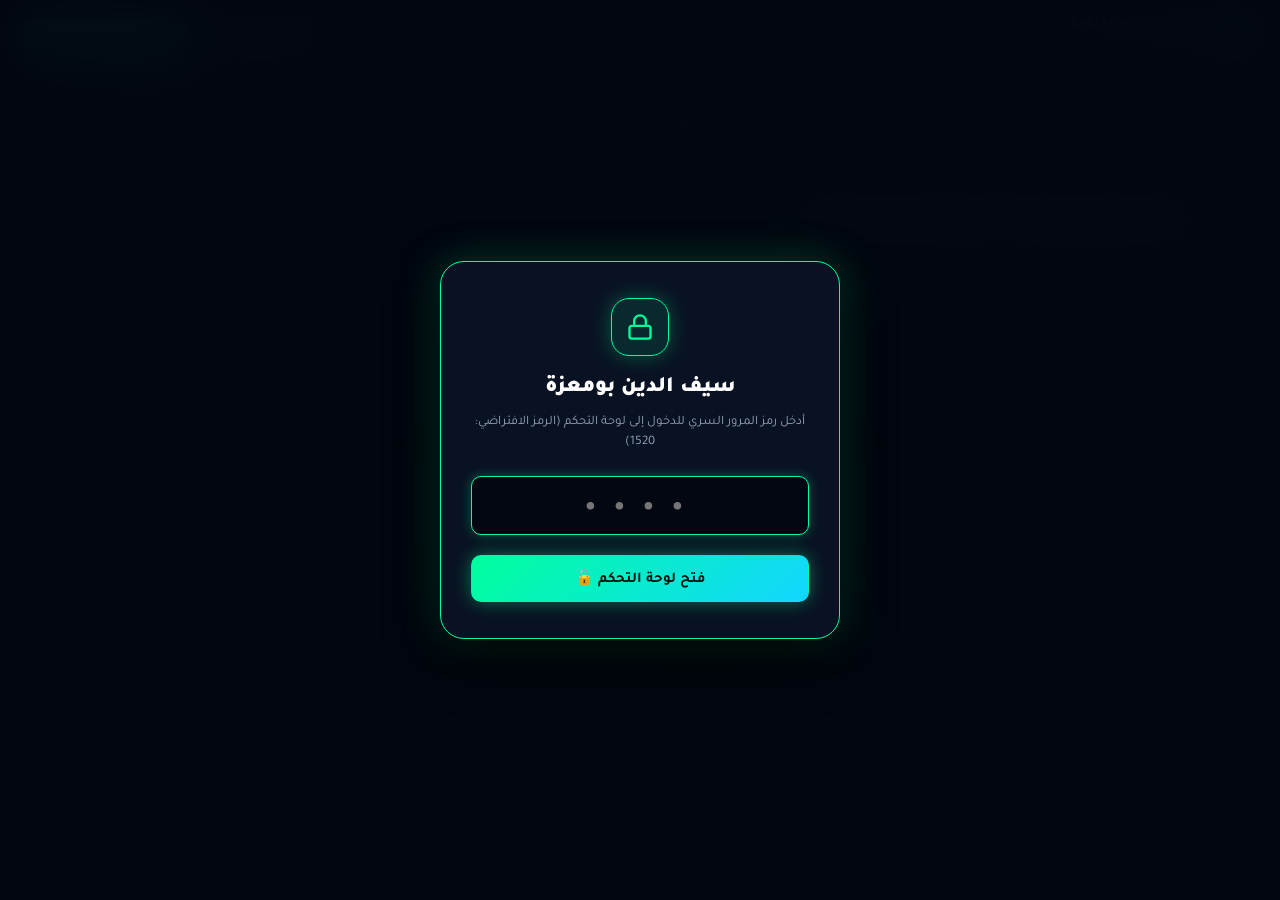
==== commit b0d9daf0: "fix(site): enable instant live hydration across all hero elements, navbar, and language switch" ====
--- a/admin.html
+++ b/admin.html
@@ -751,10 +751,11 @@
   }
 
   // Switch Tab
-  function switchTab(tabId) {
+  function switchTab(tabId, btnEl) {
     document.querySelectorAll(".tab-btn").forEach(function(b){ b.classList.remove("active"); });
     document.querySelectorAll(".tab-pane").forEach(function(p){ p.classList.remove("active"); });
-    event.target.classList.add("active");
+    var btn = btnEl || (window.event && window.event.target ? window.event.target.closest('.tab-btn') : null) || document.querySelector('button[onclick*="' + tabId + '"]');
+    if (btn) btn.classList.add("active");
     var target = document.getElementById(tabId);
     if (target) target.classList.add("active");
   }
@@ -1190,6 +1191,9 @@
 
     var updated = gatherFormData();
     var jsonString = JSON.stringify(updated, null, 2);
+    try {
+      localStorage.setItem("sb_site_content", jsonString);
+    } catch(e){}
 
     var btn = document.getElementById("publishBtn");
     var origText = btn.innerHTML;
@@ -1201,49 +1205,86 @@
     var filePath = "site_content.json";
     var url = "https://api.github.com/repos/" + repo + "/contents/" + filePath;
 
-    // 1. Get current file SHA
-    fetch(url + "?ref=" + branch, {
-      headers: {
-        "Authorization": "token " + token,
-        "Accept": "application/vnd.github.v3+json"
-      }
-    })
-    .then(function(res){
-      if (res.status === 404) return { sha: null };
-      if (!res.ok) throw new Error("فشل الاتصال بـ GitHub: تأكد من صحة الرمز (Status: " + res.status + ")");
-      return res.json();
-    })
-    .then(function(fileInfo){
-      var sha = fileInfo.sha;
-      // Convert utf-8 string to base64 safely
-      var utf8Bytes = new TextEncoder().encode(jsonString);
-      var binary = "";
-      for (var i = 0; i < utf8Bytes.byteLength; i++) {
-        binary += String.fromCharCode(utf8Bytes[i]);
-      }
-      var b64Content = btoa(binary);
-
+    // 1. Get current file SHA with cache buster
+    var authHeader = token.startsWith("ghp_") ? ("token " + token) : ("Bearer " + token);
+
+    // Convert utf-8 string to base64 safely
+    var utf8Bytes = new TextEncoder().encode(jsonString);
+    var binary = "";
+    for (var i = 0; i < utf8Bytes.byteLength; i++) {
+      binary += String.fromCharCode(utf8Bytes[i]);
+    }
+    var b64Content = btoa(binary);
+
+    function doCommit(freshSha) {
       var payload = {
         message: "Update site content via SB Admin Studio [skip ci]",
         content: b64Content,
         branch: branch
       };
-      if (sha) payload.sha = sha;
-
-      // 2. Put / Commit file to GitHub
+      if (freshSha) payload.sha = freshSha;
+
       return fetch(url, {
         method: "PUT",
         headers: {
-          "Authorization": "token " + token,
+          "Authorization": authHeader,
           "Accept": "application/vnd.github.v3+json",
           "Content-Type": "application/json"
         },
         body: JSON.stringify(payload)
       });
+    }
+
+    function getLatestSha() {
+      return fetch(url + "?ref=" + branch + "&_cb=" + Date.now(), {
+        cache: "no-store",
+        headers: {
+          "Authorization": authHeader,
+          "Accept": "application/vnd.github.v3+json"
+        }
+      })
+      .then(function(res){
+        if (res.status === 404) return null;
+        if (!res.ok) {
+          return res.json().then(function(err){
+            throw new Error(err.message || ("Status: " + res.status));
+          }).catch(function(e){
+            throw new Error(e.message || ("Status: " + res.status));
+          });
+        }
+        return res.json();
+      })
+      .then(function(data){
+        return data ? data.sha : null;
+      });
+    }
+
+    getLatestSha()
+    .then(function(sha){
+      return doCommit(sha);
     })
     .then(function(putRes){
-      if (!putRes.ok) throw new Error("خطأ أثناء حفظ الملف: " + putRes.status);
-      return putRes.json();
+      if (putRes.status === 409) {
+        // SHA mismatch conflict: auto-retry once with freshly fetched SHA
+        return getLatestSha().then(function(newSha){
+          return doCommit(newSha);
+        });
+      }
+      return putRes;
+    })
+    .then(function(finalRes){
+      if (!finalRes.ok) {
+        return finalRes.json().then(function(errData){
+          var errMsg = (errData && errData.message) ? errData.message : ("HTTP " + finalRes.status);
+          if (finalRes.status === 403) {
+            errMsg += " (الرمز لا يمتلك صلاحية الكتابة repo write)";
+          }
+          throw new Error(errMsg);
+        }).catch(function(e){
+          throw new Error(e.message || ("خطأ " + finalRes.status));
+        });
+      }
+      return finalRes.json();
     })
     .then(function(success){
       btn.disabled = false;
@@ -1253,7 +1294,7 @@
     .catch(function(err){
       btn.disabled = false;
       btn.innerHTML = origText;
-      alert("حدث خطأ أثناء النشر: " + err.message);
+      alert("حدث خطأ أثناء النشر:\n" + err.message);
     });
   }
 
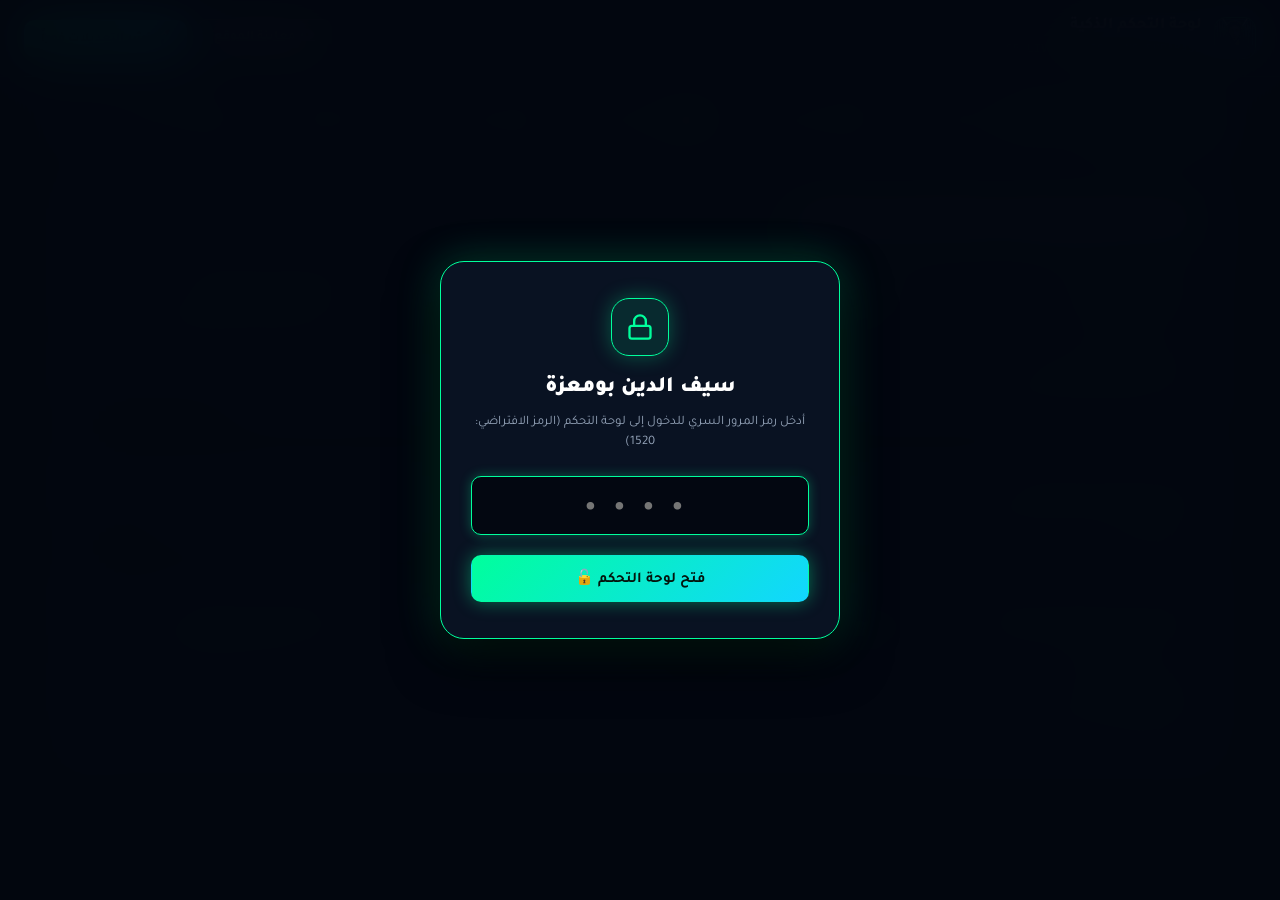
==== commit 73a8cafd: "feat(trades): add photo upload, client-side compression, direct GitHub commit, and dynamic carousel " ====
--- a/admin.html
+++ b/admin.html
@@ -224,6 +224,80 @@
       margin-bottom: 12px;
     }
     .item-title { font-weight: 800; font-size: 15px; color: var(--neon); }
+
+    /* Trade Image Upload Zone & Previews */
+    .trade-img-upload-zone {
+      background: rgba(0, 255, 156, 0.03);
+      border: 2px dashed rgba(0, 255, 156, 0.3);
+      border-radius: 14px;
+      padding: 16px;
+      margin-top: 6px;
+      transition: all 0.2s ease;
+    }
+    .trade-img-upload-zone:hover {
+      border-color: var(--neon);
+      background: rgba(0, 255, 156, 0.06);
+    }
+    .trade-img-grid {
+      display: grid;
+      grid-template-columns: repeat(auto-fill, minmax(120px, 1fr));
+      gap: 12px;
+      margin-top: 14px;
+    }
+    .trade-img-thumb {
+      position: relative;
+      border-radius: 10px;
+      overflow: hidden;
+      aspect-ratio: 16/10;
+      background: #000;
+      border: 1px solid rgba(255, 255, 255, 0.15);
+      box-shadow: 0 4px 14px rgba(0, 0, 0, 0.5);
+    }
+    .trade-img-thumb img {
+      width: 100%;
+      height: 100%;
+      object-fit: cover;
+      display: block;
+      transition: transform 0.2s;
+    }
+    .trade-img-thumb:hover img {
+      transform: scale(1.05);
+    }
+    .trade-img-delete {
+      position: absolute;
+      top: 5px;
+      right: 5px;
+      background: rgba(255, 71, 87, 0.92);
+      color: #fff;
+      border: none;
+      width: 24px;
+      height: 24px;
+      border-radius: 50%;
+      font-size: 11px;
+      font-weight: 800;
+      cursor: pointer;
+      display: flex;
+      align-items: center;
+      justify-content: center;
+      box-shadow: 0 2px 6px rgba(0,0,0,0.6);
+      transition: all 0.15s ease;
+      z-index: 2;
+    }
+    .trade-img-delete:hover {
+      background: #ff2238;
+      transform: scale(1.15);
+    }
+    .trade-img-count {
+      position: absolute;
+      bottom: 5px;
+      left: 5px;
+      background: rgba(0,0,0,0.75);
+      color: var(--neon);
+      font-size: 10px;
+      padding: 1px 6px;
+      border-radius: 4px;
+      font-family: 'JetBrains Mono', monospace;
+    }
 
     /* Notifications & Modals */
     .toast {
@@ -878,32 +952,35 @@
     var c = document.getElementById("tradesList");
     c.innerHTML = "";
     trades.forEach(function(t, idx){
+      if (!Array.isArray(t.images)) {
+        t.images = t.image_url ? [t.image_url] : [];
+      }
       var box = document.createElement("div");
       box.className = "item-box";
       box.innerHTML = `
         <div class="item-box-head">
-          <span class="item-title">صفقة #${idx + 1}: ${t.pair || "صفقة جديدة"}</span>
-          <button type="button" class="btn btn-danger" onclick="deleteTrade(${idx})" style="padding:4px 10px;font-size:12px;">حذف</button>
+          <span class="item-title">صفقة #${idx + 1}: ${t.pair || t.title || "صفقة جديدة"}</span>
+          <button type="button" class="btn btn-danger" onclick="deleteTrade(${idx})" style="padding:4px 10px;font-size:12px;">حذف الصفقة</button>
         </div>
         <div class="form-grid">
           <div class="form-group">
-            <label>الأصل المتداول (Pair)</label>
-            <input type="text" value="${t.pair || ''}" oninput="updateTradeField(${idx}, 'pair', this.value)" onchange="updateTradeField(${idx}, 'pair', this.value)">
+            <label>الأصل المتداول (Pair / Title)</label>
+            <input type="text" value="${t.pair || ''}" placeholder="مثال: XAUUSD (Gold)" oninput="updateTradeField(${idx}, 'pair', this.value)" onchange="updateTradeField(${idx}, 'pair', this.value)">
           </div>
           <div class="form-group">
             <label>مبلغ الإيداع (Deposit)</label>
-            <input type="text" value="${t.deposit || ''}" oninput="updateTradeField(${idx}, 'deposit', this.value)" onchange="updateTradeField(${idx}, 'deposit', this.value)">
+            <input type="text" value="${t.deposit || ''}" placeholder="مثال: $500" oninput="updateTradeField(${idx}, 'deposit', this.value)" onchange="updateTradeField(${idx}, 'deposit', this.value)">
           </div>
           <div class="form-group">
             <label>صافي الربح (Net Profit)</label>
-            <input type="text" value="${t.profit || ''}" style="color:var(--neon);font-weight:bold;" oninput="updateTradeField(${idx}, 'profit', this.value)" onchange="updateTradeField(${idx}, 'profit', this.value)">
+            <input type="text" value="${t.profit || ''}" placeholder="مثال: +$3,200" style="color:var(--neon);font-weight:bold;" oninput="updateTradeField(${idx}, 'profit', this.value)" onchange="updateTradeField(${idx}, 'profit', this.value)">
           </div>
           <div class="form-group">
             <label>تاريخ الصفقة (Date)</label>
-            <input type="text" value="${t.date || ''}" oninput="updateTradeField(${idx}, 'date', this.value)" onchange="updateTradeField(${idx}, 'date', this.value)">
+            <input type="text" value="${t.date || ''}" placeholder="مثال: Sep 18, 2026" oninput="updateTradeField(${idx}, 'date', this.value)" onchange="updateTradeField(${idx}, 'date', this.value)">
           </div>
           <div class="form-group">
-            <label>نسبة التقاسم (Split)</label>
+            <label>نسبة التقاسم (Profit Split)</label>
             <input type="text" value="${t.split || '50/50'}" oninput="updateTradeField(${idx}, 'split', this.value)" onchange="updateTradeField(${idx}, 'split', this.value)">
           </div>
           <div class="form-group">
@@ -912,15 +989,159 @@
           </div>
           <div class="form-group full">
             <label>وصف الصفقة (Description)</label>
-            <input type="text" value="${t.desc || ''}" oninput="updateTradeField(${idx}, 'desc', this.value)" onchange="updateTradeField(${idx}, 'desc', this.value)">
-          </div>
-          <div class="form-group full">
-            <label>رابط الإثبات على X أو الشارت (Tweet / Proof URL)</label>
-            <input type="text" value="${t.tweet_url || ''}" oninput="updateTradeField(${idx}, 'tweet_url', this.value)" onchange="updateTradeField(${idx}, 'tweet_url', this.value)">
+            <input type="text" value="${t.desc || t.title || ''}" placeholder="شرح تفاصيل التنفيذ والهدف..." oninput="updateTradeField(${idx}, 'desc', this.value)" onchange="updateTradeField(${idx}, 'desc', this.value)">
+          </div>
+          <div class="form-group">
+            <label>رابط التغريدة على X أو الشارت (Tweet / Proof URL)</label>
+            <input type="text" value="${t.tweet_url || ''}" placeholder="https://x.com/seifeddin06/..." oninput="updateTradeField(${idx}, 'tweet_url', this.value)" onchange="updateTradeField(${idx}, 'tweet_url', this.value)">
+          </div>
+          <div class="form-group">
+            <label>رابط فيديو التنفيذ المباشر (اختياري - Video URL)</label>
+            <input type="text" value="${t.video_url || ''}" placeholder="https://...mp4" oninput="updateTradeField(${idx}, 'video_url', this.value)" onchange="updateTradeField(${idx}, 'video_url', this.value)">
+          </div>
+
+          <!-- Trade Images Upload Zone -->
+          <div class="form-group full" style="margin-top: 6px;">
+            <label style="color:var(--neon);font-size:13.5px;font-weight:800;">
+              📷 صور ولقطات شاشة الصفقة (Trade Proof Screenshots)
+            </label>
+            <div class="trade-img-upload-zone">
+              <div style="display:flex;align-items:center;justify-content:center;gap:12px;flex-wrap:wrap;">
+                <label class="btn btn-primary" style="cursor:pointer;margin:0;font-size:13px;padding:9px 18px;">
+                  <span>📷 اختر صورة أو أكثر من الهاتف / الحاسوب</span>
+                  <input type="file" accept="image/*" multiple style="display:none" onchange="handleTradeImageFiles(event, ${idx})">
+                </label>
+                <span style="color:var(--muted);font-size:12px;">أو</span>
+                <button type="button" class="btn btn-secondary" style="font-size:12px;padding:8px 14px;" onclick="promptTradeImageUrl(${idx})">
+                  🔗 إضافة رابط صورة مباشر
+                </button>
+              </div>
+              <p style="color:var(--muted);font-size:11.5px;text-align:center;margin-top:10px;">
+                💡 يتم ضغط الصور تلقائياً للحفاظ على سرعة تصفح فائقة. يمكنك رفع لقطة أرباح MT5 وشارت التحليل معاً.
+              </p>
+              <div id="trade_imgs_${idx}" class="trade-img-grid">
+                ${renderTradeThumbs(t.images || [], idx)}
+              </div>
+            </div>
           </div>
         </div>
       `;
       c.appendChild(box);
+    });
+  }
+
+  function renderTradeThumbs(images, tradeIdx) {
+    if (!images || !images.length) {
+      return '<div style="grid-column:1/-1;color:var(--muted);font-size:12px;padding:8px 0;text-align:center;">لا توجد صور مضافة بعد. اضغط الزر الأخضر أعلاه لرفع لقطات الشاشة.</div>';
+    }
+    return images.map(function(imgSrc, imgIdx){
+      return `
+        <div class="trade-img-thumb" title="صورة رقم ${imgIdx + 1}">
+          <img src="${imgSrc}" alt="Trade Proof ${imgIdx + 1}">
+          <span class="trade-img-count">#${imgIdx + 1}</span>
+          <button type="button" class="trade-img-delete" onclick="removeTradeImage(${tradeIdx}, ${imgIdx})" title="حذف هذه الصورة">✕</button>
+        </div>
+      `;
+    }).join("");
+  }
+
+  function removeTradeImage(tradeIdx, imgIdx) {
+    if (siteData.trades && siteData.trades[tradeIdx] && Array.isArray(siteData.trades[tradeIdx].images)) {
+      siteData.trades[tradeIdx].images.splice(imgIdx, 1);
+      var container = document.getElementById("trade_imgs_" + tradeIdx);
+      if (container) {
+        container.innerHTML = renderTradeThumbs(siteData.trades[tradeIdx].images, tradeIdx);
+      }
+      try {
+        localStorage.setItem("sb_site_content", JSON.stringify(siteData));
+      } catch(e){}
+      showToast("تم حذف الصورة من الصفقة.");
+    }
+  }
+
+  function promptTradeImageUrl(tradeIdx) {
+    var url = prompt("أدخل رابط الصورة المباشر (Direct Image URL):");
+    if (url && url.trim()) {
+      if (!siteData.trades[tradeIdx]) return;
+      if (!Array.isArray(siteData.trades[tradeIdx].images)) {
+        siteData.trades[tradeIdx].images = [];
+      }
+      siteData.trades[tradeIdx].images.push(url.trim());
+      var container = document.getElementById("trade_imgs_" + tradeIdx);
+      if (container) {
+        container.innerHTML = renderTradeThumbs(siteData.trades[tradeIdx].images, tradeIdx);
+      }
+      try {
+        localStorage.setItem("sb_site_content", JSON.stringify(siteData));
+      } catch(e){}
+      showToast("✓ تم إضافة رابط الصورة بنجاح!");
+    }
+  }
+
+  function compressImage(file, maxWidth, maxHeight, quality) {
+    return new Promise(function(resolve, reject) {
+      var reader = new FileReader();
+      reader.onerror = reject;
+      reader.onload = function(e) {
+        var img = new Image();
+        img.onerror = reject;
+        img.onload = function() {
+          var w = img.width;
+          var h = img.height;
+          var maxW = maxWidth || 1280;
+          var maxH = maxHeight || 1280;
+          if (w > maxW || h > maxH) {
+            if (w / h > maxW / maxH) {
+              h = Math.round((h * maxW) / w);
+              w = maxW;
+            } else {
+              w = Math.round((w * maxH) / h);
+              h = maxH;
+            }
+          }
+          var canvas = document.createElement("canvas");
+          canvas.width = w;
+          canvas.height = h;
+          var ctx = canvas.getContext("2d");
+          ctx.drawImage(img, 0, 0, w, h);
+          var mime = (file.type === "image/png" && file.size < 400000) ? "image/png" : "image/jpeg";
+          var q = quality || 0.82;
+          var dataUrl = canvas.toDataURL(mime, q);
+          resolve(dataUrl);
+        };
+        img.src = e.target.result;
+      };
+      reader.readAsDataURL(file);
+    });
+  }
+
+  function handleTradeImageFiles(evt, idx) {
+    var files = evt.target.files;
+    if (!files || !files.length) return;
+    if (!siteData.trades || !siteData.trades[idx]) return;
+    if (!Array.isArray(siteData.trades[idx].images)) {
+      siteData.trades[idx].images = siteData.trades[idx].image_url ? [siteData.trades[idx].image_url] : [];
+    }
+
+    showToast("⏳ جاري تجهيز وضغط " + files.length + " صورة...");
+    var promises = [];
+    for (var i = 0; i < files.length; i++) {
+      promises.push(compressImage(files[i]));
+    }
+    Promise.all(promises).then(function(compressedList){
+      compressedList.forEach(function(base64){
+        siteData.trades[idx].images.push(base64);
+      });
+      var container = document.getElementById("trade_imgs_" + idx);
+      if (container) {
+        container.innerHTML = renderTradeThumbs(siteData.trades[idx].images, idx);
+      }
+      try {
+        localStorage.setItem("sb_site_content", JSON.stringify(siteData));
+      } catch(e){}
+      showToast("✓ تمت إضافة الصور! اضغط 'نشر التعديلات فوراً' لحفظها على الموقع.");
+    }).catch(function(err){
+      alert("تعذر قراءة الصور: " + (err.message || err));
     });
   }
 
@@ -928,6 +1149,7 @@
     if (!siteData.trades) siteData.trades = [];
     siteData.trades.unshift({
       id: "trade-" + Date.now(),
+      title: "MANAGING A NEW ACCOUNT — Live Execution",
       pair: "XAUUSD (Gold)",
       deposit: "$500",
       profit: "+$3,200",
@@ -935,16 +1157,24 @@
       date: new Date().toLocaleDateString('en-US', { month:'short', day:'numeric', year:'numeric'}),
       desc: "Live verified MT5 breakout execution on Gold. Take profit hit perfectly.",
       tweet_url: "https://x.com/seifeddin06",
-      badge: "LIVE TRADE PROOF 🎬"
+      badge: "LIVE TRADE PROOF 🎬",
+      images: [],
+      video_url: ""
     });
     renderTradesList(siteData.trades);
-    showToast("تمت إضافة صفقة جديدة! قم بتعديل تفاصيلها ثم اضغط حفظ.");
+    try {
+      localStorage.setItem("sb_site_content", JSON.stringify(siteData));
+    } catch(e){}
+    showToast("تمت إضافة صفقة جديدة! يمكنك الآن رفع صورها ثم الضغط على حفظ.");
   }
 
   function deleteTrade(idx) {
     if (confirm("هل أنت متأكد من حذف هذه الصفقة؟")) {
       siteData.trades.splice(idx, 1);
       renderTradesList(siteData.trades);
+      try {
+        localStorage.setItem("sb_site_content", JSON.stringify(siteData));
+      } catch(e){}
     }
   }
 
@@ -1176,7 +1406,7 @@
     return siteData;
   }
 
-  // Publish to GitHub via GitHub REST API
+  // Publish to GitHub via GitHub REST API (including trade images)
   function publishChanges() {
     var token = document.getElementById("gh_token").value.trim();
     if (!token) {
@@ -1190,41 +1420,57 @@
     localStorage.setItem("sb_gh_token", token);
 
     var updated = gatherFormData();
-    var jsonString = JSON.stringify(updated, null, 2);
-    try {
-      localStorage.setItem("sb_site_content", jsonString);
-    } catch(e){}
+    var repo = document.getElementById("gh_repo").value.trim() || "HNTSB15/seifeddine-boumaza";
+    var branch = document.getElementById("gh_branch").value.trim() || "main";
+    var authHeader = token.startsWith("ghp_") ? ("token " + token) : ("Bearer " + token);
 
     var btn = document.getElementById("publishBtn");
     var origText = btn.innerHTML;
     btn.disabled = true;
-    btn.innerHTML = "<span>⏳ جاري النشر على GitHub...</span>";
-
-    var repo = document.getElementById("gh_repo").value.trim() || "HNTSB15/seifeddine-boumaza";
-    var branch = document.getElementById("gh_branch").value.trim() || "main";
-    var filePath = "site_content.json";
-    var url = "https://api.github.com/repos/" + repo + "/contents/" + filePath;
-
-    // 1. Get current file SHA with cache buster
-    var authHeader = token.startsWith("ghp_") ? ("token " + token) : ("Bearer " + token);
-
-    // Convert utf-8 string to base64 safely
-    var utf8Bytes = new TextEncoder().encode(jsonString);
-    var binary = "";
-    for (var i = 0; i < utf8Bytes.byteLength; i++) {
-      binary += String.fromCharCode(utf8Bytes[i]);
-    }
-    var b64Content = btoa(binary);
-
-    function doCommit(freshSha) {
+
+    // 1. Detect any un-uploaded base64 images from trades
+    var imagesToUpload = [];
+    if (updated.trades && Array.isArray(updated.trades)) {
+      updated.trades.forEach(function(tr, tIdx) {
+        if (tr.images && Array.isArray(tr.images)) {
+          tr.images.forEach(function(imgSrc, iIdx) {
+            if (typeof imgSrc === 'string' && imgSrc.startsWith('data:image/')) {
+              imagesToUpload.push({
+                tIdx: tIdx,
+                iIdx: iIdx,
+                dataUrl: imgSrc
+              });
+            }
+          });
+        }
+      });
+    }
+
+    function uploadAllImages(index, onComplete, onError) {
+      if (index >= imagesToUpload.length) {
+        onComplete();
+        return;
+      }
+      var item = imagesToUpload[index];
+      btn.innerHTML = "<span>⏳ جاري رفع الصور (" + (index + 1) + "/" + imagesToUpload.length + ")...</span>";
+
+      var parts = item.dataUrl.split(',');
+      var mimeMatch = parts[0].match(/:(.*?);/);
+      var mime = mimeMatch ? mimeMatch[1] : 'image/jpeg';
+      var ext = mime.indexOf('png') > -1 ? 'png' : 'jpg';
+      var rawBase64 = parts[1];
+
+      var fileName = "trade_" + Date.now() + "_" + item.tIdx + "_" + item.iIdx + "." + ext;
+      var filePath = "uploads/trades/" + fileName;
+      var uploadUrl = "https://api.github.com/repos/" + repo + "/contents/" + filePath;
+
       var payload = {
-        message: "Update site content via SB Admin Studio [skip ci]",
-        content: b64Content,
+        message: "Upload trade proof image " + fileName + " [skip ci]",
+        content: rawBase64,
         branch: branch
       };
-      if (freshSha) payload.sha = freshSha;
-
-      return fetch(url, {
+
+      fetch(uploadUrl, {
         method: "PUT",
         headers: {
           "Authorization": authHeader,
@@ -1232,70 +1478,142 @@
           "Content-Type": "application/json"
         },
         body: JSON.stringify(payload)
-      });
-    }
-
-    function getLatestSha() {
-      return fetch(url + "?ref=" + branch + "&_cb=" + Date.now(), {
-        cache: "no-store",
-        headers: {
-          "Authorization": authHeader,
-          "Accept": "application/vnd.github.v3+json"
-        }
       })
       .then(function(res){
-        if (res.status === 404) return null;
         if (!res.ok) {
-          return res.json().then(function(err){
-            throw new Error(err.message || ("Status: " + res.status));
+          return res.json().then(function(e){
+            throw new Error(e.message || ("Upload error " + res.status));
           }).catch(function(e){
-            throw new Error(e.message || ("Status: " + res.status));
+            throw new Error(e.message || ("Upload error " + res.status));
           });
         }
         return res.json();
       })
-      .then(function(data){
-        return data ? data.sha : null;
+      .then(function(){
+        // Replace base64 with uploaded relative path
+        updated.trades[item.tIdx].images[item.iIdx] = filePath;
+        if (siteData && siteData.trades && siteData.trades[item.tIdx] && siteData.trades[item.tIdx].images) {
+          siteData.trades[item.tIdx].images[item.iIdx] = filePath;
+        }
+        uploadAllImages(index + 1, onComplete, onError);
+      })
+      .catch(function(err){
+        onError(err);
       });
     }
 
-    getLatestSha()
-    .then(function(sha){
-      return doCommit(sha);
-    })
-    .then(function(putRes){
-      if (putRes.status === 409) {
-        // SHA mismatch conflict: auto-retry once with freshly fetched SHA
-        return getLatestSha().then(function(newSha){
-          return doCommit(newSha);
+    function commitSiteContent() {
+      btn.innerHTML = "<span>⏳ جاري حفظ ونشر site_content.json...</span>";
+      var jsonString = JSON.stringify(updated, null, 2);
+      try {
+        localStorage.setItem("sb_site_content", jsonString);
+      } catch(e){}
+
+      var filePath = "site_content.json";
+      var url = "https://api.github.com/repos/" + repo + "/contents/" + filePath;
+
+      var utf8Bytes = new TextEncoder().encode(jsonString);
+      var binary = "";
+      for (var i = 0; i < utf8Bytes.byteLength; i++) {
+        binary += String.fromCharCode(utf8Bytes[i]);
+      }
+      var b64Content = btoa(binary);
+
+      function doCommit(freshSha) {
+        var payload = {
+          message: "Update site content and trades via SB Admin Studio [skip ci]",
+          content: b64Content,
+          branch: branch
+        };
+        if (freshSha) payload.sha = freshSha;
+
+        return fetch(url, {
+          method: "PUT",
+          headers: {
+            "Authorization": authHeader,
+            "Accept": "application/vnd.github.v3+json",
+            "Content-Type": "application/json"
+          },
+          body: JSON.stringify(payload)
         });
       }
-      return putRes;
-    })
-    .then(function(finalRes){
-      if (!finalRes.ok) {
-        return finalRes.json().then(function(errData){
-          var errMsg = (errData && errData.message) ? errData.message : ("HTTP " + finalRes.status);
-          if (finalRes.status === 403) {
-            errMsg += " (الرمز لا يمتلك صلاحية الكتابة repo write)";
+
+      function getLatestSha() {
+        return fetch(url + "?ref=" + branch + "&_cb=" + Date.now(), {
+          cache: "no-store",
+          headers: {
+            "Authorization": authHeader,
+            "Accept": "application/vnd.github.v3+json"
           }
-          throw new Error(errMsg);
-        }).catch(function(e){
-          throw new Error(e.message || ("خطأ " + finalRes.status));
+        })
+        .then(function(res){
+          if (res.status === 404) return null;
+          if (!res.ok) {
+            return res.json().then(function(err){
+              throw new Error(err.message || ("Status: " + res.status));
+            }).catch(function(e){
+              throw new Error(e.message || ("Status: " + res.status));
+            });
+          }
+          return res.json();
+        })
+        .then(function(data){
+          return data ? data.sha : null;
         });
       }
-      return finalRes.json();
-    })
-    .then(function(success){
-      btn.disabled = false;
-      btn.innerHTML = origText;
-      showToast("🚀 تم الحفظ والنشر بنجاح! التعديلات مباشرة الآن على موقعك.");
-    })
-    .catch(function(err){
-      btn.disabled = false;
-      btn.innerHTML = origText;
-      alert("حدث خطأ أثناء النشر:\n" + err.message);
-    });
+
+      getLatestSha()
+      .then(function(sha){
+        return doCommit(sha);
+      })
+      .then(function(putRes){
+        if (putRes.status === 409) {
+          return getLatestSha().then(function(newSha){
+            return doCommit(newSha);
+          });
+        }
+        return putRes;
+      })
+      .then(function(finalRes){
+        if (!finalRes.ok) {
+          return finalRes.json().then(function(errData){
+            var errMsg = (errData && errData.message) ? errData.message : ("HTTP " + finalRes.status);
+            if (finalRes.status === 403) {
+              errMsg += " (الرمز لا يمتلك صلاحية الكتابة repo write)";
+            }
+            throw new Error(errMsg);
+          }).catch(function(e){
+            throw new Error(e.message || ("خطأ " + finalRes.status));
+          });
+        }
+        return finalRes.json();
+      })
+      .then(function(success){
+        btn.disabled = false;
+        btn.innerHTML = origText;
+        if (siteData && siteData.trades) {
+          renderTradesList(siteData.trades);
+        }
+        showToast("🚀 تم الحفظ ورفع الصور بنجاح! التعديلات مباشرة الآن على موقعك.");
+      })
+      .catch(function(err){
+        btn.disabled = false;
+        btn.innerHTML = origText;
+        alert("حدث خطأ أثناء النشر:\n" + err.message);
+      });
+    }
+
+    if (imagesToUpload.length > 0) {
+      uploadAllImages(0, function(){
+        commitSiteContent();
+      }, function(err){
+        btn.disabled = false;
+        btn.innerHTML = origText;
+        alert("حدث خطأ أثناء رفع الصور إلى GitHub:\n" + err.message);
+      });
+    } else {
+      commitSiteContent();
+    }
   }
 
   // Backup & Restore
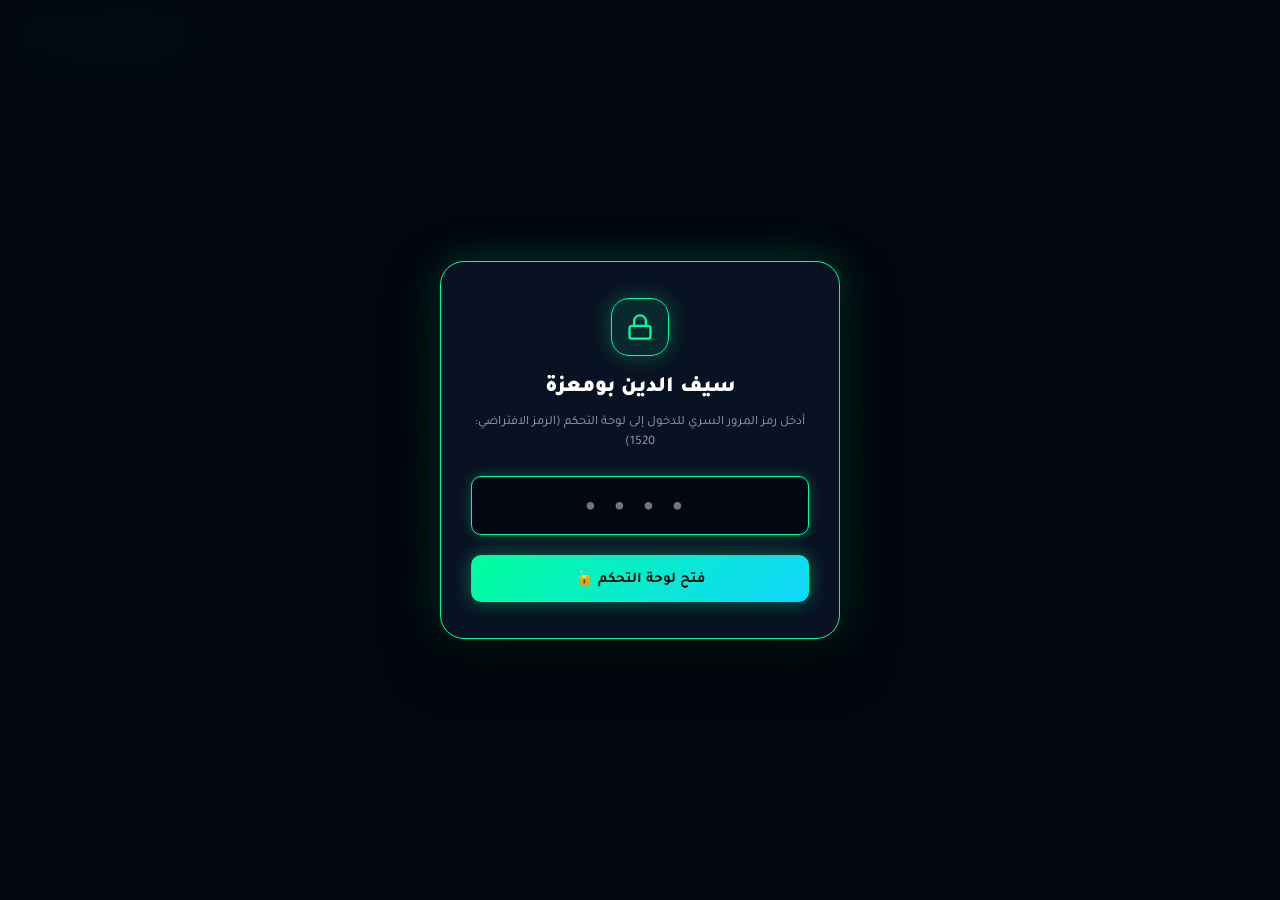
==== commit 8d703259: "fix(trades): fix add trade row, DOM harvesting, and dynamic carousel stream" ====
--- a/admin.html
+++ b/admin.html
@@ -789,7 +789,15 @@
 
 <script>
   // Global Data Store
-  var siteData = null;
+  var siteData = {
+    profile: {},
+    metrics: {},
+    pricing: {},
+    trades: [],
+    reviews: [],
+    faqs: [],
+    announcement: {}
+  };
   var DEFAULT_PIN = "1520";
 
   // Check PIN Authentication on load
@@ -846,20 +854,38 @@
     setTimeout(function(){ t.classList.remove("show"); }, 3500);
   }
 
-  // Load site_content.json on Start
+  // Load site_content.json on Start (with localStorage fallback for file:// and offline)
   function loadData() {
-    // Also load saved github token
     var savedToken = localStorage.getItem("sb_gh_token");
     if (savedToken) document.getElementById("gh_token").value = savedToken;
 
+    // 1. Try instant localStorage cache so fields and trades populate immediately
+    try {
+      var cached = localStorage.getItem("sb_site_content");
+      if (cached) {
+        var parsed = JSON.parse(cached);
+        if (parsed && typeof parsed === "object") {
+          siteData = parsed;
+          populateForm(siteData);
+        }
+      }
+    } catch(e){}
+
+    // 2. Fetch latest site_content.json with cache buster
     fetch("site_content.json?v=" + Date.now())
-      .then(function(r){ return r.json(); })
+      .then(function(r){
+        if (!r.ok) throw new Error("HTTP " + r.status);
+        return r.json();
+      })
       .then(function(data){
-        siteData = data;
-        populateForm(data);
+        if (data) {
+          siteData = data;
+          populateForm(data);
+        }
       })
       .catch(function(err){
-        console.warn("Could not fetch site_content.json", err);
+        console.warn("Using cached site_content.json", err);
+        populateForm(siteData);
       });
   }
 
@@ -965,39 +991,39 @@
         <div class="form-grid">
           <div class="form-group">
             <label>الأصل المتداول (Pair / Title)</label>
-            <input type="text" value="${t.pair || ''}" placeholder="مثال: XAUUSD (Gold)" oninput="updateTradeField(${idx}, 'pair', this.value)" onchange="updateTradeField(${idx}, 'pair', this.value)">
+            <input type="text" class="trade-in-pair" value="${t.pair || ''}" placeholder="مثال: XAUUSD (Gold)" oninput="updateTradeField(${idx}, 'pair', this.value)" onchange="updateTradeField(${idx}, 'pair', this.value)">
           </div>
           <div class="form-group">
             <label>مبلغ الإيداع (Deposit)</label>
-            <input type="text" value="${t.deposit || ''}" placeholder="مثال: $500" oninput="updateTradeField(${idx}, 'deposit', this.value)" onchange="updateTradeField(${idx}, 'deposit', this.value)">
+            <input type="text" class="trade-in-deposit" value="${t.deposit || ''}" placeholder="مثال: $500" oninput="updateTradeField(${idx}, 'deposit', this.value)" onchange="updateTradeField(${idx}, 'deposit', this.value)">
           </div>
           <div class="form-group">
             <label>صافي الربح (Net Profit)</label>
-            <input type="text" value="${t.profit || ''}" placeholder="مثال: +$3,200" style="color:var(--neon);font-weight:bold;" oninput="updateTradeField(${idx}, 'profit', this.value)" onchange="updateTradeField(${idx}, 'profit', this.value)">
+            <input type="text" class="trade-in-profit" value="${t.profit || ''}" placeholder="مثال: +$3,200" style="color:var(--neon);font-weight:bold;" oninput="updateTradeField(${idx}, 'profit', this.value)" onchange="updateTradeField(${idx}, 'profit', this.value)">
           </div>
           <div class="form-group">
             <label>تاريخ الصفقة (Date)</label>
-            <input type="text" value="${t.date || ''}" placeholder="مثال: Sep 18, 2026" oninput="updateTradeField(${idx}, 'date', this.value)" onchange="updateTradeField(${idx}, 'date', this.value)">
+            <input type="text" class="trade-in-date" value="${t.date || ''}" placeholder="مثال: Sep 18, 2026" oninput="updateTradeField(${idx}, 'date', this.value)" onchange="updateTradeField(${idx}, 'date', this.value)">
           </div>
           <div class="form-group">
             <label>نسبة التقاسم (Profit Split)</label>
-            <input type="text" value="${t.split || '50/50'}" oninput="updateTradeField(${idx}, 'split', this.value)" onchange="updateTradeField(${idx}, 'split', this.value)">
+            <input type="text" class="trade-in-split" value="${t.split || '50/50'}" oninput="updateTradeField(${idx}, 'split', this.value)" onchange="updateTradeField(${idx}, 'split', this.value)">
           </div>
           <div class="form-group">
             <label>الشارة (Badge)</label>
-            <input type="text" value="${t.badge || 'VERIFIED RESULT 📊'}" oninput="updateTradeField(${idx}, 'badge', this.value)" onchange="updateTradeField(${idx}, 'badge', this.value)">
+            <input type="text" class="trade-in-badge" value="${t.badge || 'VERIFIED RESULT 📊'}" oninput="updateTradeField(${idx}, 'badge', this.value)" onchange="updateTradeField(${idx}, 'badge', this.value)">
           </div>
           <div class="form-group full">
             <label>وصف الصفقة (Description)</label>
-            <input type="text" value="${t.desc || t.title || ''}" placeholder="شرح تفاصيل التنفيذ والهدف..." oninput="updateTradeField(${idx}, 'desc', this.value)" onchange="updateTradeField(${idx}, 'desc', this.value)">
+            <input type="text" class="trade-in-desc" value="${t.desc || t.title || ''}" placeholder="شرح تفاصيل التنفيذ والهدف..." oninput="updateTradeField(${idx}, 'desc', this.value)" onchange="updateTradeField(${idx}, 'desc', this.value)">
           </div>
           <div class="form-group">
             <label>رابط التغريدة على X أو الشارت (Tweet / Proof URL)</label>
-            <input type="text" value="${t.tweet_url || ''}" placeholder="https://x.com/seifeddin06/..." oninput="updateTradeField(${idx}, 'tweet_url', this.value)" onchange="updateTradeField(${idx}, 'tweet_url', this.value)">
+            <input type="text" class="trade-in-tweet" value="${t.tweet_url || ''}" placeholder="https://x.com/seifeddin06/..." oninput="updateTradeField(${idx}, 'tweet_url', this.value)" onchange="updateTradeField(${idx}, 'tweet_url', this.value)">
           </div>
           <div class="form-group">
             <label>رابط فيديو التنفيذ المباشر (اختياري - Video URL)</label>
-            <input type="text" value="${t.video_url || ''}" placeholder="https://...mp4" oninput="updateTradeField(${idx}, 'video_url', this.value)" onchange="updateTradeField(${idx}, 'video_url', this.value)">
+            <input type="text" class="trade-in-video" value="${t.video_url || ''}" placeholder="https://...mp4" oninput="updateTradeField(${idx}, 'video_url', this.value)" onchange="updateTradeField(${idx}, 'video_url', this.value)">
           </div>
 
           <!-- Trade Images Upload Zone -->
@@ -1146,8 +1172,10 @@
   }
 
   function addTradeRow() {
-    if (!siteData.trades) siteData.trades = [];
-    siteData.trades.unshift({
+    if (!siteData) siteData = {};
+    if (!Array.isArray(siteData.trades)) siteData.trades = [];
+    
+    var newTrade = {
       id: "trade-" + Date.now(),
       title: "MANAGING A NEW ACCOUNT — Live Execution",
       pair: "XAUUSD (Gold)",
@@ -1160,12 +1188,22 @@
       badge: "LIVE TRADE PROOF 🎬",
       images: [],
       video_url: ""
-    });
+    };
+    siteData.trades.unshift(newTrade);
     renderTradesList(siteData.trades);
     try {
       localStorage.setItem("sb_site_content", JSON.stringify(siteData));
     } catch(e){}
-    showToast("تمت إضافة صفقة جديدة! يمكنك الآن رفع صورها ثم الضغط على حفظ.");
+    showToast("✓ تمت إضافة صفقة جديدة في الأعلى! قم بتعديل تفاصيلها ثم اضغط حفظ.");
+
+    setTimeout(function(){
+      var firstBox = document.querySelector("#tradesList .item-box");
+      if (firstBox) {
+        firstBox.scrollIntoView({ behavior: "smooth", block: "center" });
+        var firstIn = firstBox.querySelector("input");
+        if (firstIn) firstIn.focus();
+      }
+    }, 50);
   }
 
   function deleteTrade(idx) {
@@ -1402,6 +1440,41 @@
       text_ar: document.getElementById("ann_text_ar").value.trim(),
       text_en: document.getElementById("ann_text_en").value.trim()
     };
+
+    // Gather Trades directly from DOM to ensure 100% of user edits are captured
+    var tradeBoxes = document.querySelectorAll("#tradesList .item-box");
+    if (tradeBoxes.length > 0) {
+      var domTrades = [];
+      tradeBoxes.forEach(function(box, bIdx) {
+        var existing = (siteData.trades && siteData.trades[bIdx]) ? siteData.trades[bIdx] : {};
+        var pairIn = box.querySelector(".trade-in-pair");
+        var depIn = box.querySelector(".trade-in-deposit");
+        var profIn = box.querySelector(".trade-in-profit");
+        var dateIn = box.querySelector(".trade-in-date");
+        var splitIn = box.querySelector(".trade-in-split");
+        var badgeIn = box.querySelector(".trade-in-badge");
+        var descIn = box.querySelector(".trade-in-desc");
+        var tweetIn = box.querySelector(".trade-in-tweet");
+        var videoIn = box.querySelector(".trade-in-video");
+
+        domTrades.push({
+          id: existing.id || ("trade-" + (Date.now() + bIdx)),
+          title: existing.title || (pairIn ? pairIn.value.trim() : "Trading Execution"),
+          pair: pairIn ? pairIn.value.trim() : (existing.pair || ""),
+          deposit: depIn ? depIn.value.trim() : (existing.deposit || ""),
+          profit: profIn ? profIn.value.trim() : (existing.profit || ""),
+          date: dateIn ? dateIn.value.trim() : (existing.date || ""),
+          split: splitIn ? splitIn.value.trim() : (existing.split || "50/50"),
+          badge: badgeIn ? badgeIn.value.trim() : (existing.badge || "VERIFIED RESULT 📊"),
+          desc: descIn ? descIn.value.trim() : (existing.desc || ""),
+          tweet_url: tweetIn ? tweetIn.value.trim() : (existing.tweet_url || ""),
+          video_url: videoIn ? videoIn.value.trim() : (existing.video_url || ""),
+          images: Array.isArray(existing.images) ? existing.images : (existing.image_url ? [existing.image_url] : []),
+          tags: existing.tags || ["#Forex", "#XAUUSD", "#Trading", "#ManagedAccount"]
+        });
+      });
+      siteData.trades = domTrades;
+    }
 
     return siteData;
   }
